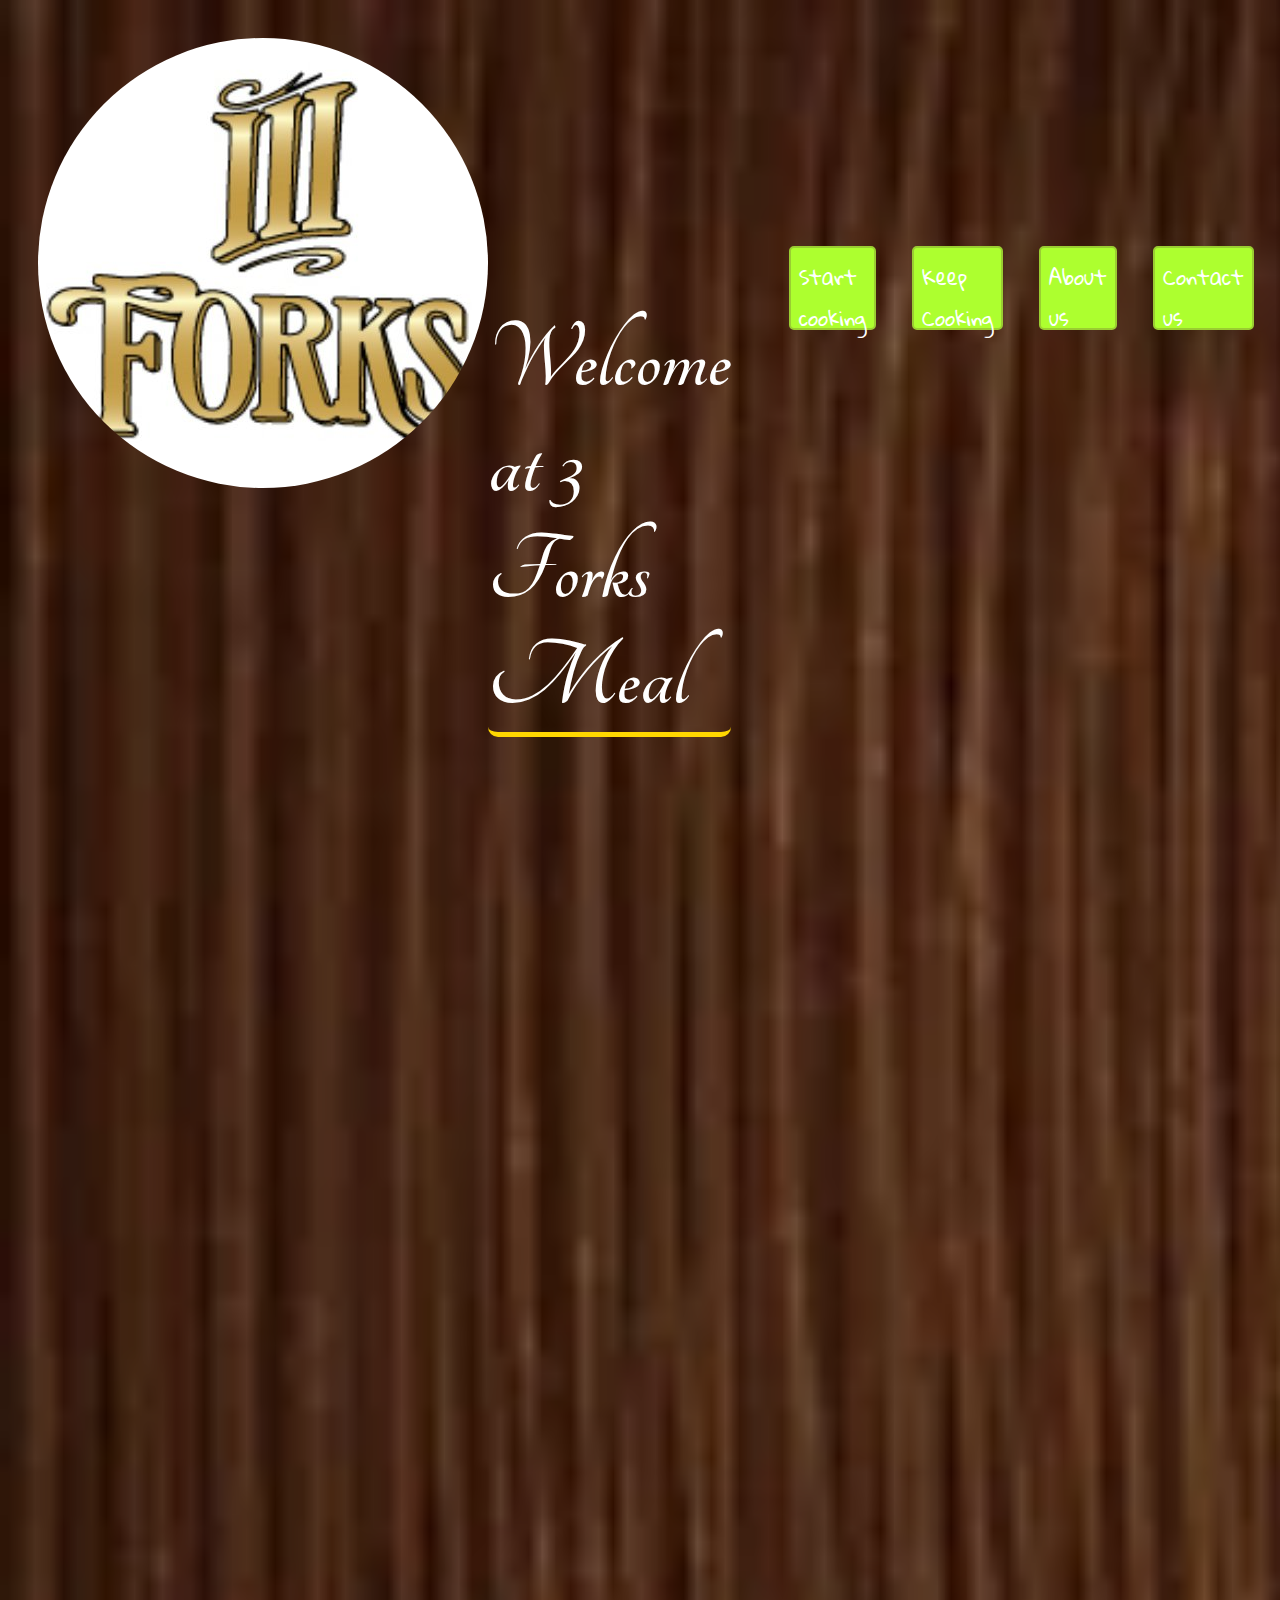
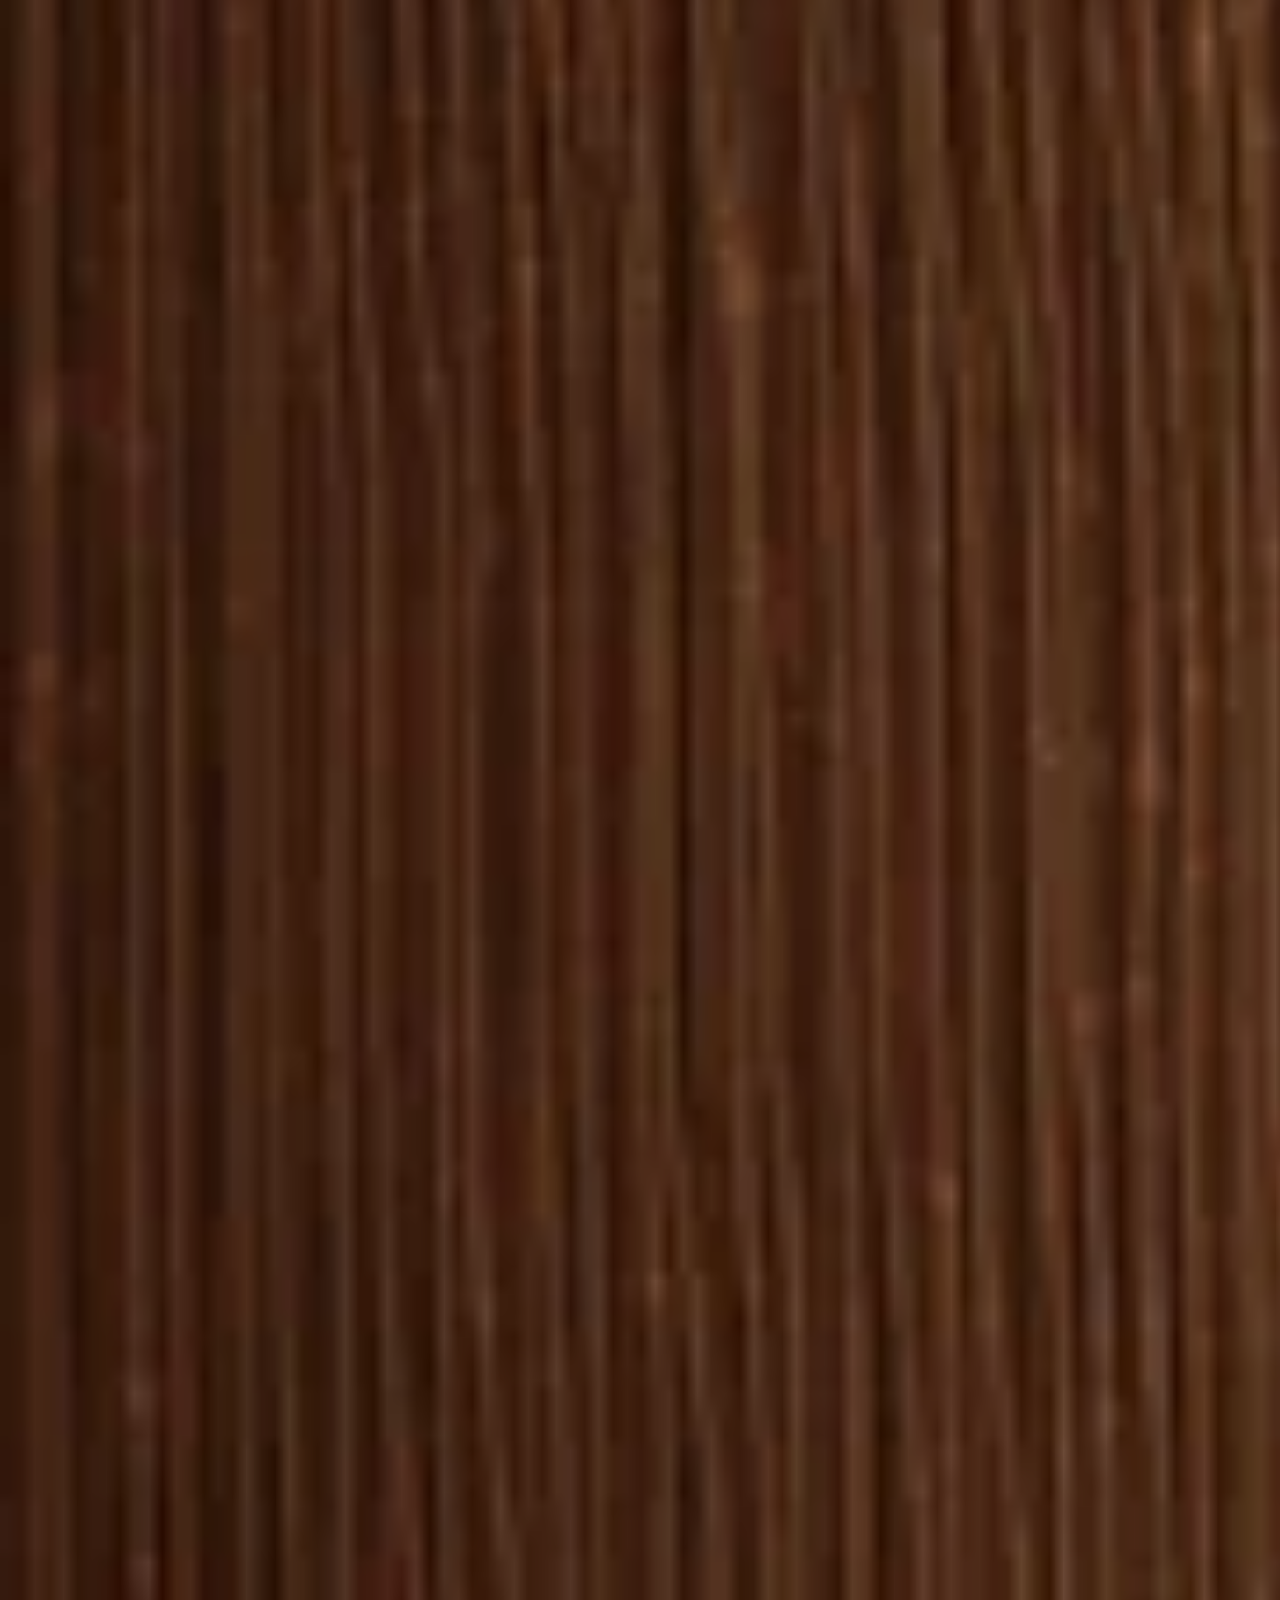
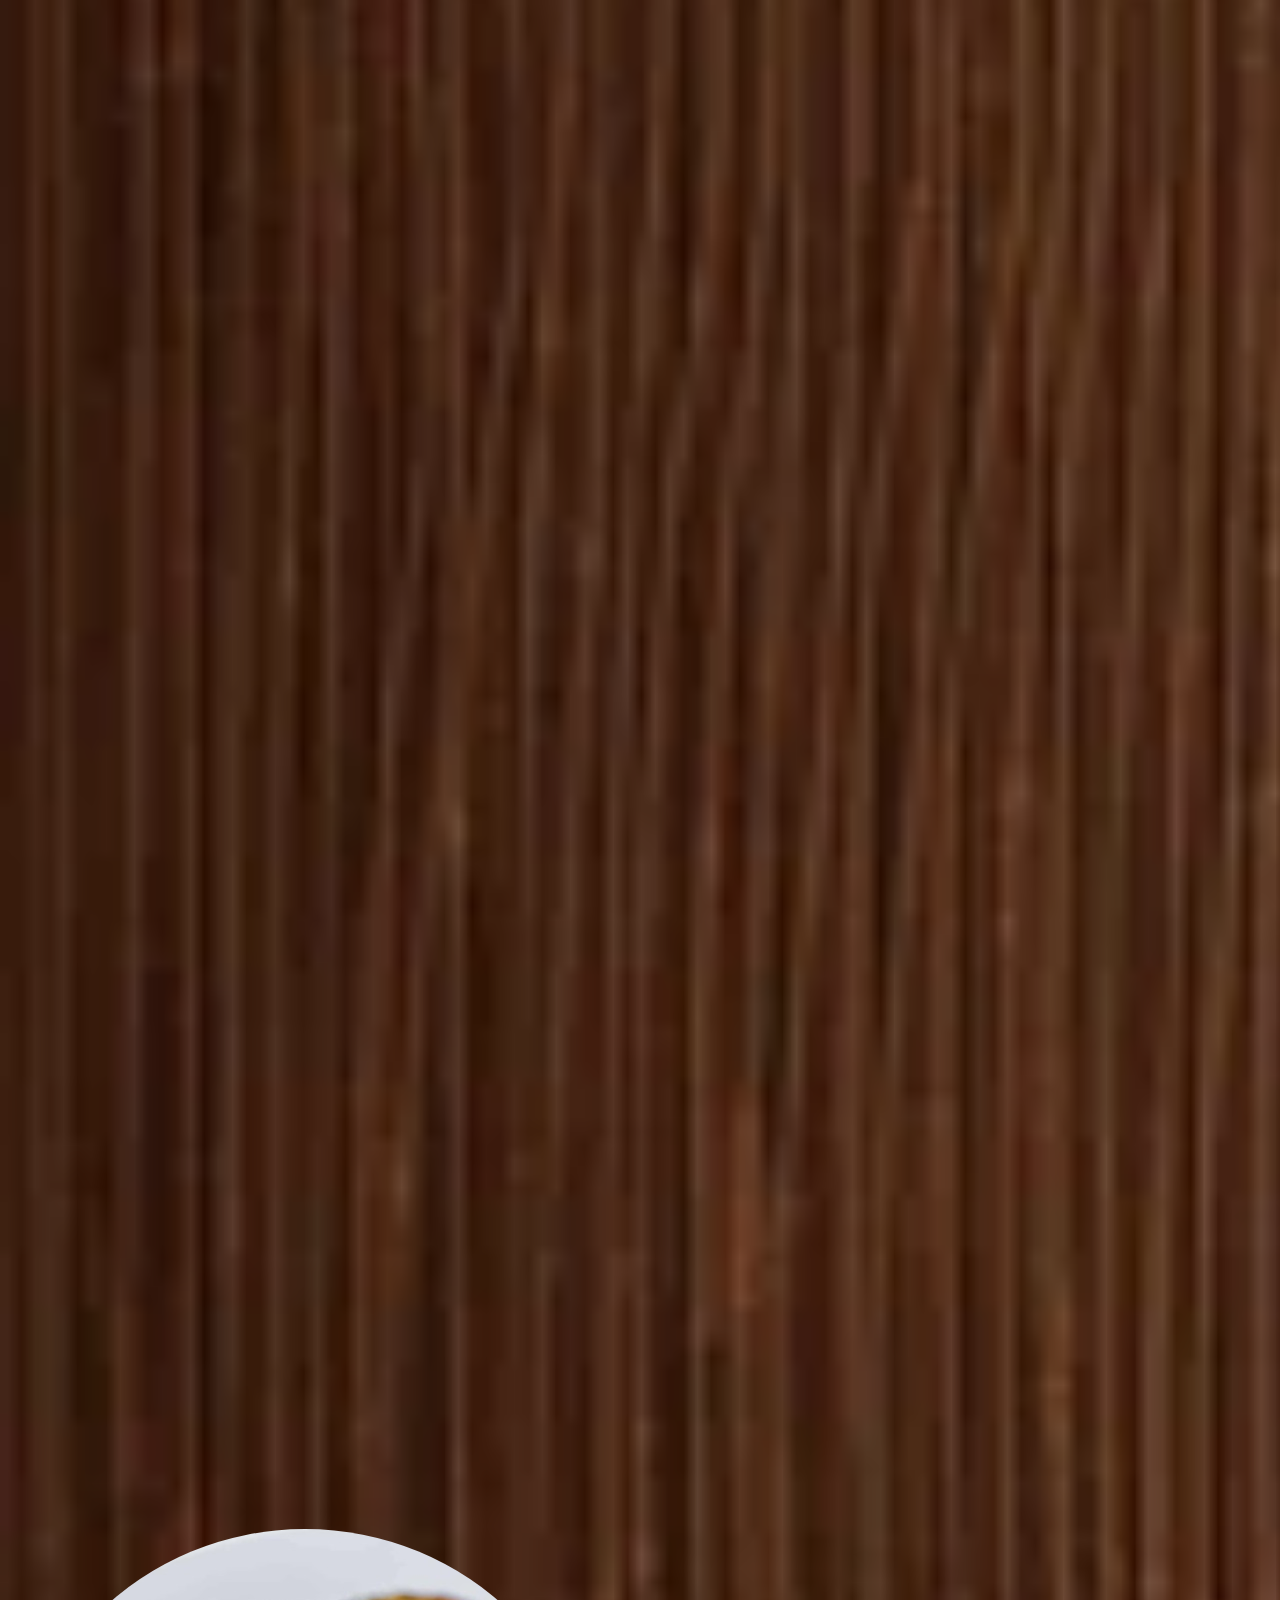
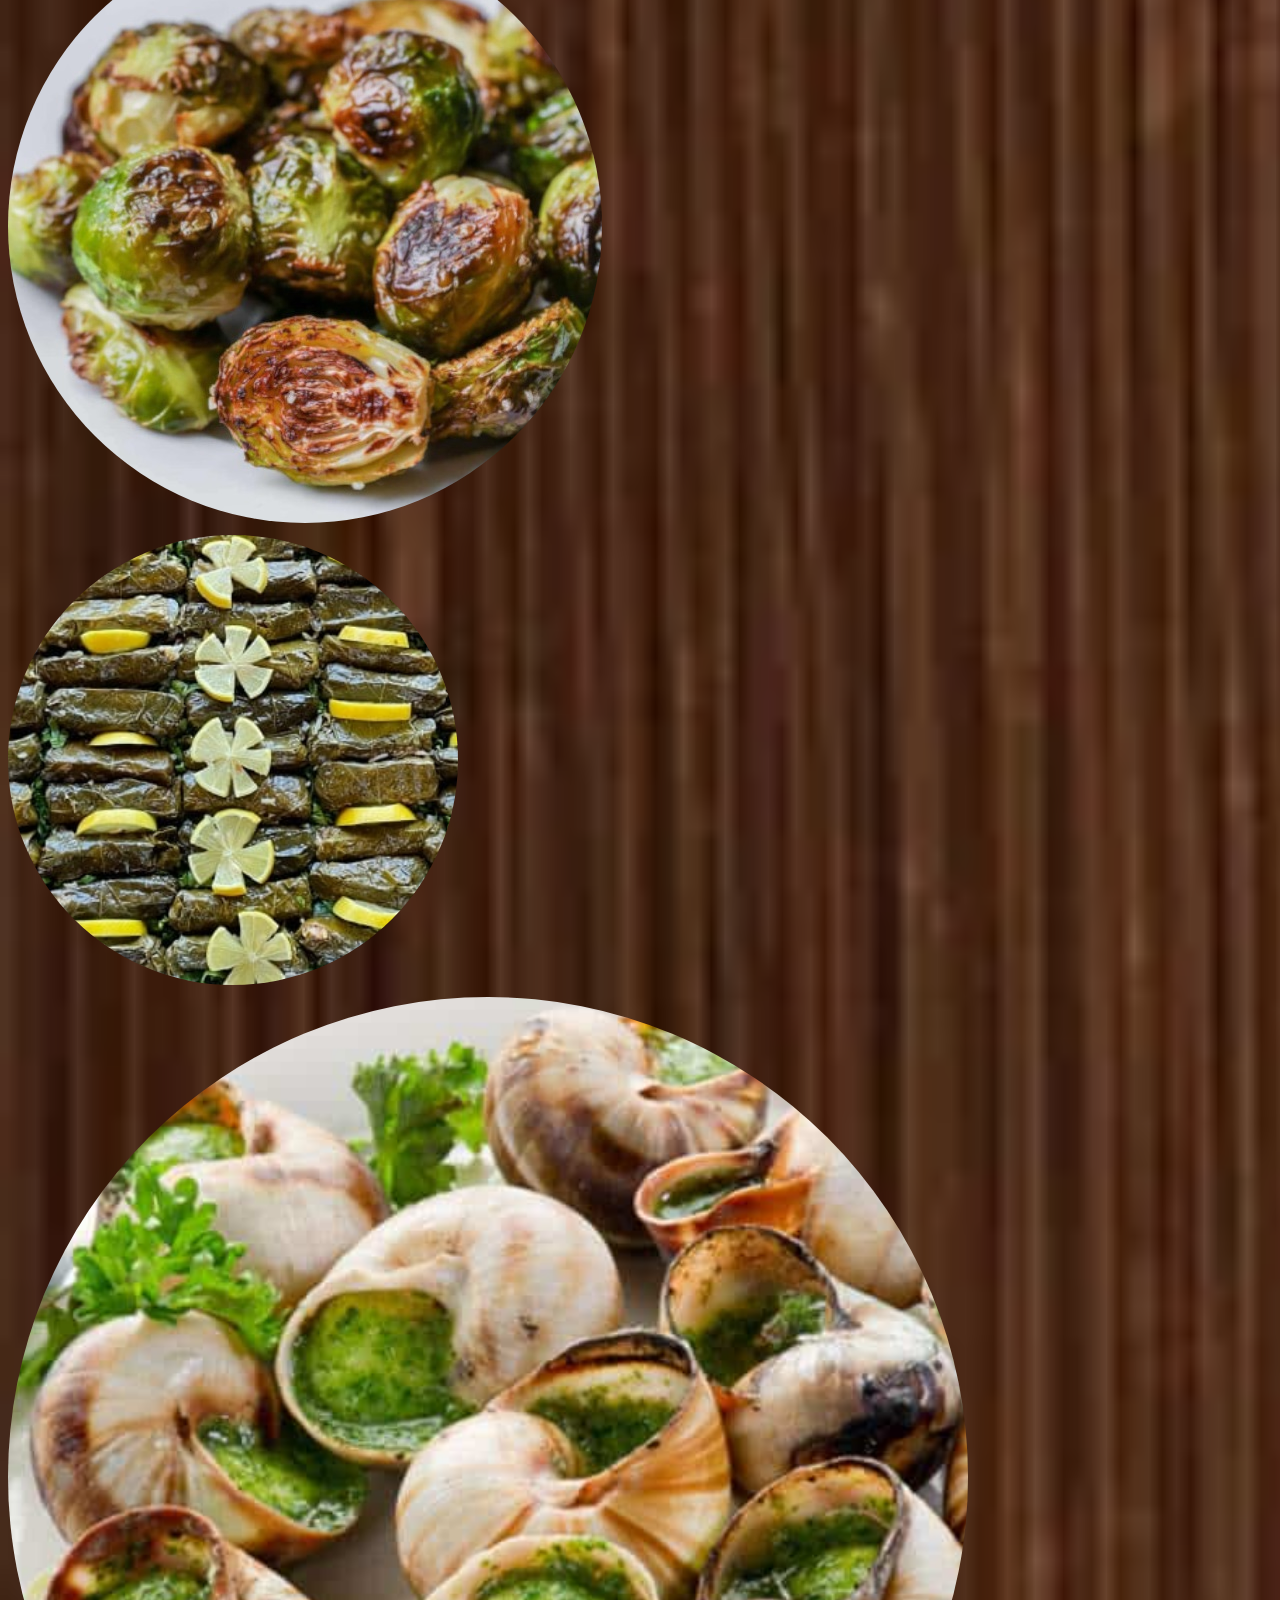
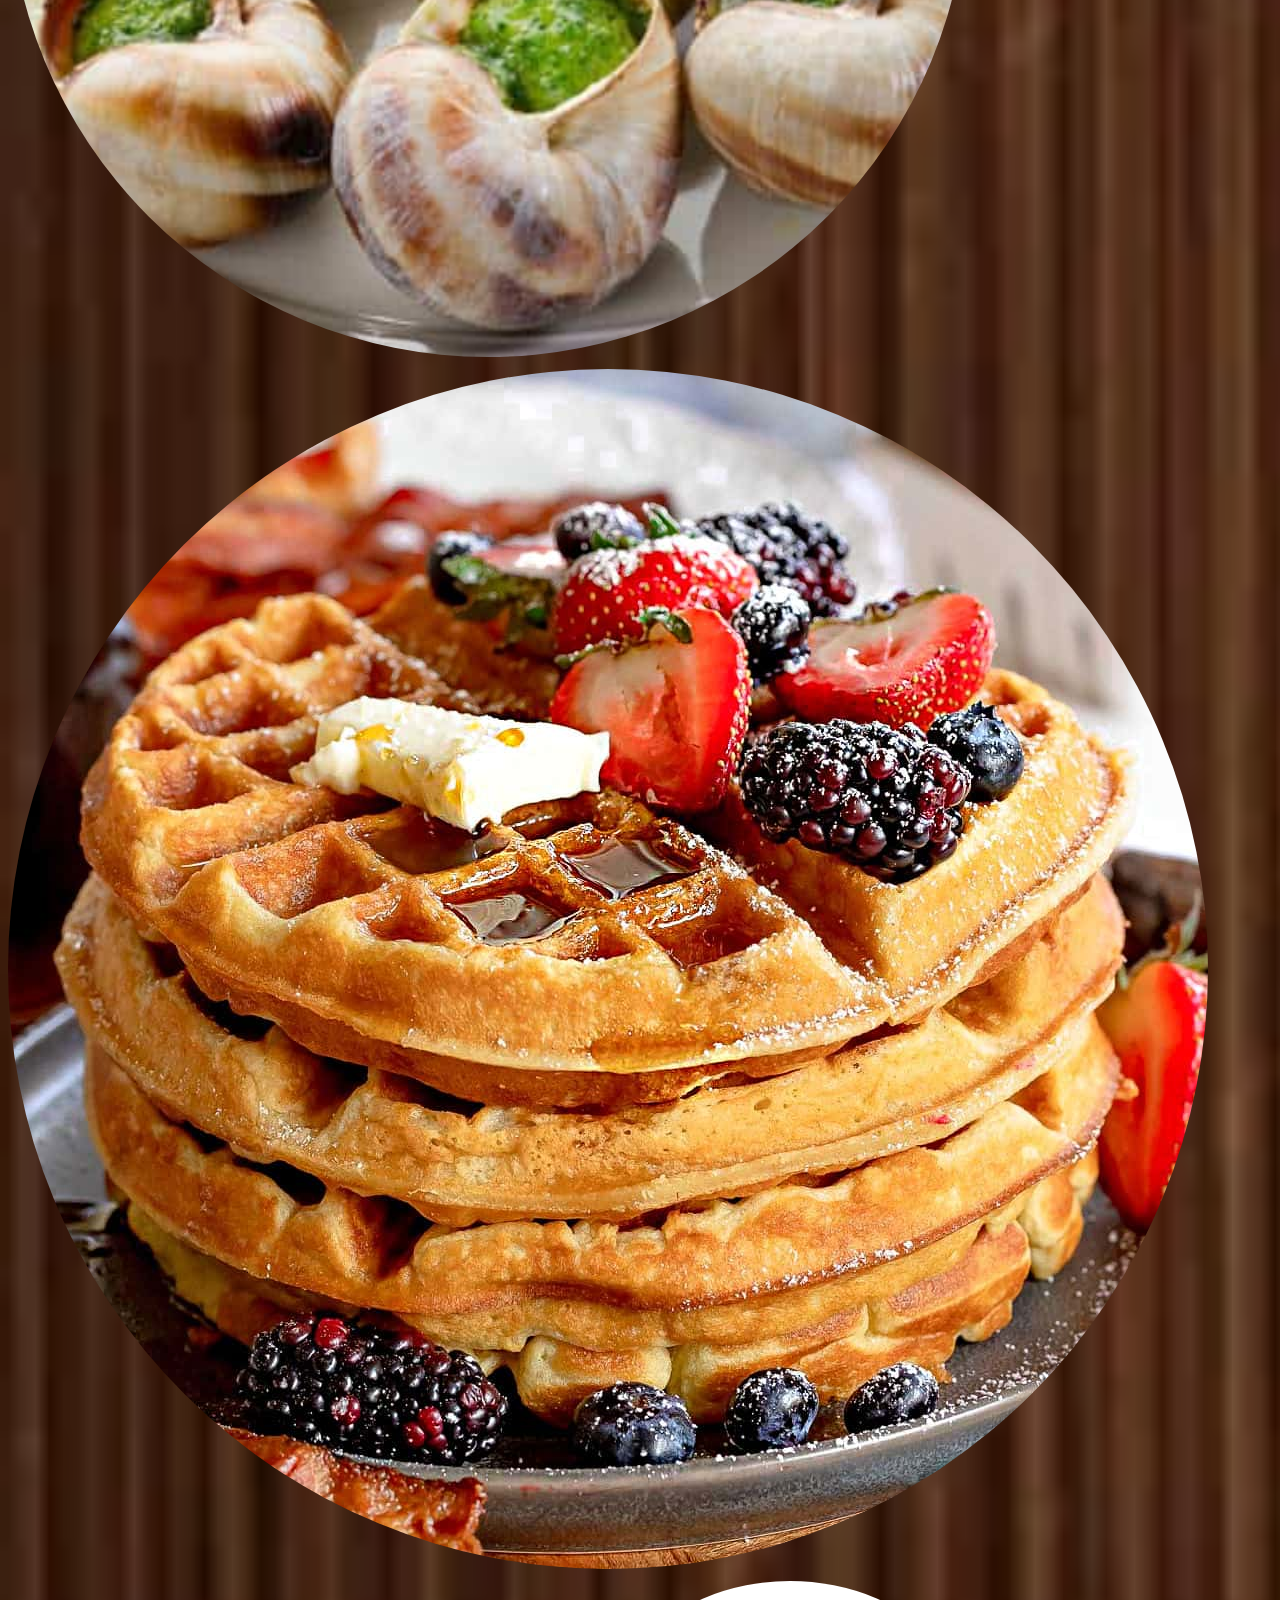
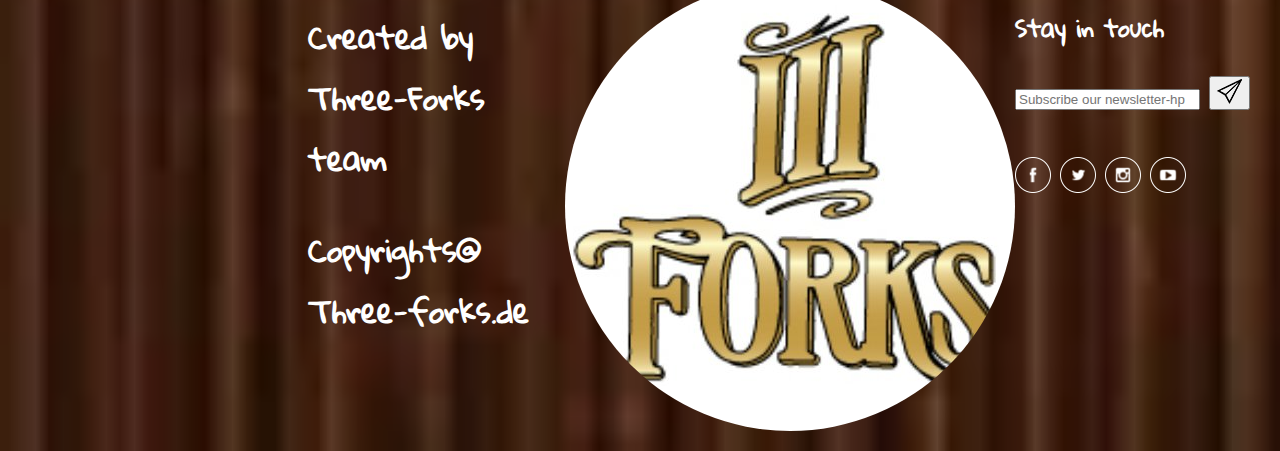
==== index.html @ a34aec65 "Merge branch 'main' of https://github.com/Ismailalkanj/Three-forks" ====
<!DOCTYPE html>
<html lang="en">
<head>
    <meta charset="UTF-8" />
    <meta http-equiv="X-UA-Compatible" content="IE=edge" />
    <meta name="viewport" content="width=device-width, initial-scale=1.0" />
    <title>Three Forks</title>
    <!-- Bootstrap CSS -->
    <link
    href="https://cdn.jsdelivr.net/npm/bootstrap@4.1.3/dist/css/bootstrap.min.css"
    integrity="sha384-MCw98/SFnGE8fJT3GXwEOngsV7Zt27NXFoaoApmYm81iuXoPkFOJwJ8ERdknLPMO"
    crossorigin="anonymous"
    rel="stylesheet"
    />
    <link rel="stylesheet" href="./CSS/style.css">
</head>
<body>
    <header>
            <nav class="navbar-hp">  
                <a href="/html/recipe.html"> <div class="logo-hp"><a href="index.html"><img class="img_circle" src="./materials/pictures/logo.jpg"></a></div>
                <h1 class="title-hp">Welcome at 3 Forks Meal</h1>
                <ul>
                    <li
                    data-bs-toggle="popover"
                    data-bs-title="Create your account"
                    data-bs-content="Create your account now! With your (not so expensive account) you can enjoy many things (more info after you pay 💖)" 
                    data-bs-trigger="hover focus"
                    > Start cooking</li>
                    <li
                    data-bs-toggle="popover"
                    data-bs-title="Create your account"
                    data-bs-content="You already have an account? Amazing! Help us finding more recipes 🤗" 
                    data-bs-trigger="hover focus" 
                    > Keep Cooking</li>
                    <li>About us</li>
                    <li>Contact us</li>
                </ul>
            </nav>
            <div class="we-are-hp"> 
                <p>We are 3 amazing chefs with .
                    few ideas but unbelievable. cooking skills. Find our best.
                    recipes and make new friends  .because,like us,people love Food.
                </p>
            </div>
    </header>
    <div class="container">
        <div class="row">
            <div class="col-lg-3">
             
          </div>
          <div class="col-lg-3">
            <div class="row form-group">
                <div class="col">
                    <a href="#"><img src="/materials/pictures/brusselSprouts.jpg" 
                        alt="brusselSprouts" 
                        class="img_circle img-thumbnail img-fluid hover_blur"
                        data-bs-toggle = 'popover'
                        data-bs-title = 'Roasted Brussel Sprouts'
                        data-bs-content = 'Try our amazing roasted brussel sprouts with prunes and mushed peas.'
                        data-bs-trigger = 'hover focus'
                        data-bs-html = 'true'
                        data-bs-custom-class = 'our-popover'
                        data-bs-placement="left" 
                        data-bs-content="Left popover"
                        data-bs-container="body"
                        ></a>
                </div>
            </div>
            <div class="row">
                <div class="col div class="ratio ratio-1x1">
                    <a href="#"> <img src="/materials/pictures/warak-enab.jpeg" alt="Warak Enab" class="img_circle img-thumbnail img-fluid hover_blur"
                        data-bs-toggle = 'popover'
                        data-bs-title = 'Warak Enab'
                        data-bs-content = 'Lorem ipsum dolor sit amet, consectetur adipiscing elit, sed do eiusmod tempor incididunt ut labore et dolore magna aliqua. Ut enim ad minim veniam, quis nostrud exercitation ullamco laboris nisi ut aliquip ex ea commodo consequat.'
                        data-bs-trigger = 'hover focus'
                        data-bs-html = 'true'
                        data-bs-custom-class = 'our-popover'
                        data-bs-placement="left" 
                        data-bs-content="Left popover"
                        data-bs-container="body"></a>
                </div>
            </div>
          </div>
          <div class="col-lg-3">
            <div class="row form-group">
                <div class="col">
                    <a href="#"><img src="/materials/pictures/snails.jpg" alt="brusselSprouts" class="img_circle img-thumbnail img-fluid hover_blur"></a>
                </div>
            </div>
            <div class="row">
                <div class="col">
                    <a href="/html/recipe.html"> <img src="/materials/pictures/Waffle.jpeg" alt="Grape leaves" class="img_circle img-thumbnail img-fluid hover_blur"></a>
                </div>
            </div>
          </div>
          
          <div class="col-lg-3">
            <div class="row">
                <div class="col">
                </div>
            </div>
          </div>
        </div>
      </div>
    <footer>
<div id="grid-container-hp">
    <!-- <div class="">
        <img class="img_circle" src="./materials/pictures/logo.jpg">
    </div> -->
    <!-- <div id="grid-container-f1"> -->
        <div id="footer-lift-hp">
            <h2>Created by Three-Forks team<h2>
            <p>Copyrights@ Three-forks.de</p>
        </div>
    <!-- </div> -->
        <!-- <div id="grid-container-f2"> -->
            <div class="">
                <a href="/index.html"><img class="img_circle" src="./materials/pictures/logo.jpg"></a>
            </div>
    <div>
        <div id="footer-right-hp">
            <h3>Stay in touch</h3>
            <form>
                <input placeholder="Subscribe our newsletter-hp">
                <button>
                    <img src="./materials/pictures/paper122.png" />
                </button>
            </form>  
        <!-- </div> -->
                        <br>
            <!-- <div> -->
                <a href="" alt="Facebook"><img src="/materials/pictures/facebook.png" alt="Facebook"></a>
                <a href="" alt="Twitter"><img src="./materials/pictures/twitter.png" alt="Twitter"></a>
                <a href="" alt="Instagram"><img src="/materials/pictures/instagram.png" alt="Instagram"></a>
                <a href="" alt="Youtube"><img src="/materials/pictures/youtube.png" alt="Youtube"></a>
            </div>
        <!-- </div>     -->
    <!-- </div> -->
    </div>
    </footer>
    <!-- Optional JavaScript -->
    <!-- jQuery first, then Popper.js, then Bootstrap JS -->

    <script
    src="https://cdn.jsdelivr.net/npm/@popperjs/core@2.11.6/dist/umd/popper.min.js"
    integrity="sha384-oBqDVmMz9ATKxIep9tiCxS/Z9fNfEXiDAYTujMAeBAsjFuCZSmKbSSUnQlmh/jp3"
    crossorigin="anonymous"
  ></script>

  <script
    src="https://cdn.jsdelivr.net/npm/bootstrap@5.3.0-alpha1/dist/js/bootstrap.min.js"
    integrity="sha384-mQ93GR66B00ZXjt0YO5KlohRA5SY2XofN4zfuZxLkoj1gXtW8ANNCe9d5Y3eG5eD"
    crossorigin="anonymous"
  ></script>

    <script>
    const popoverTriggerList = document.querySelectorAll(
            '[data-bs-toggle="popover"]'
        );
        const popoverList = [...popoverTriggerList].map(
            (popoverTriggerEl) => new bootstrap.Popover(popoverTriggerEl)
        );
    </script>
</body>
</html>
---- CSS/style.css ----
/* Fonts */

@font-face {
  font-family: Gloria;
  src: url(/materials/fonts/Gloria_Hallelujah/GloriaHallelujah-Regular.ttf);
}

@font-face {
  font-family: Tangerine_regular;
  src: url(/materials/fonts/Tangerine/Tangerine-Regular.ttf);
}

@font-face {
  font-family: Tangerine_bold;
  src: url(/materials/fonts/Tangerine/Tangerine-Bold.ttf);
}

.navbar-hp {
  /* border: 2px solid red; */
  /* display: flex; */
  /* justify-content: center; */
  display: flex;
  justify-content: space-between;
}
.logo-hp {
  /* border: 2px solid rgb(197, 20, 200); */
  /* padding: 40px; */
  margin-left: 30px;
  margin-top: 30px;
  /* border-radius: 50%; */
}
.title-hp {
  /* border: 2px solid rgb(43, 0, 255); */
  margin-left: px;
  margin-top: 300px;
  /* font-color: */
  max-width: fit-content;
  /* padding: 20px 20px 20px; */
  max-height: fit-content;
  box-sizing: content-box;
  border-bottom: 5px solid gold;
  border-radius: 10px;
}

ul {
  /* border: 2px solid violet; */
  /* float: right; */
  display: grid;
  grid-template-columns: 1fr 1fr 1fr 1fr;
  /* grid-auto-rows: 70px 50px ; */
  grid-template-rows: 120px;
  padding-top: 200px;
  list-style-type: none;
}
li {
  border: 2px solid yellowgreen;
  margin: 18px;
  padding: 8px;
  /* display:flex ; */
  /* justify-content: space-between ; */
  background-color: greenyellow;
  border-radius: 5px;
}
.we-are-hp {
  display: flex;

  border: 5px solid yellowgreen;
  padding-left: 10px;
  border-radius: 5px;
  margin-left: 1500px;
  margin-top: 60px;
  margin-bottom: 200rem;
  /* margin: 10px 2px 2000px  100px; */
  max-width: max-content;
}
#grid-container-hp {
  display: grid;
  grid-template-columns: 1fr 1fr 1fr;
  /* grid-auto-rows: ; */
  align-content: center;
  align-content: space-between;
  row-gap: 5px;
  margin-left: 300px;
  grid-row: 1;
  /* margin-right: 300px; */
}

/* #grid-container-f1 {
    margin-top: 1200px;
    display: grid;
    grid-template-columns: 1fr ;
    justify-content: right;
    border: 2px solid pink;
    margin-right: 1000px;
    justify-content: end;
}
#grid-container-f2 {
    display: grid;
    grid-template-columns: 1fr ;
    justify-content: right;
    border: 2px solid pink;
    margin-left: 1000px;
/* }  */
#grid-container-f2 {
  /* align-content:space-between ; */
}
#footer-lift-hp {
}
#footer-right-hp {
  /* border: 2px solid rgb(255, 0, 30); */
  /* margin-left: 1200px;
    display: grid;
    grid-template-columns: ; */
  /* grid-template-rows: auto; */
}

/*style which is applied accross the whole website*/

.img_circle {
  border-radius: 100%;
  aspect-ratio: 1 / 1;
  overflow: hidden;
  object-fit: cover;
}

/* .hover_blur:hover {
  webkit-filter: blur(4px);
  filter: blur(4px);
} */

body {
  background-image: url(/materials/pictures/background.jpeg);
  background-size: cover;
  color: white;
  font-size: 20px;
  font-family: Gloria;
}

h1 {
  font-family: Tangerine_bold;
  font-size: 5em;
}

.logo-brand {
  width: 30%;
}

/*recipe page css */

.btn_step {
  width: 100%;
  opacity: 1;
}

.share-logo {
  width: 90%;
  display: flex;
  flex-direction: row;
  margin: 3% 20%;
}

.share-logo a {
  width: 100%;
}

.share-logo a img {
  width: 60%;
}

.recommendations a {
  text-decoration: none;
  color: white;
}

.recommendations a img:hover,
.recommendations h4:hover {
  transform: scale(1.3);
}

/* hover */
.img-container {
  position: relative;
}

#recipe-summary-brussel {
  display: none;
  position: absolute;
}

#container-brussel:hover #recipe-summary-brussel {
  display: block;
}

#recipe-summary-grape {
  display: none;
  position: absolute;
}

#container-grape:hover #recipe-summary-grape {
  display: block;
}

#recipe-summary-snail {
  display: none;
  position: absolute;
}

#container-snail:hover #recipe-summary-snail {
  display: block;
}

#recipe-summary-waffle {
  display: none;
  position: absolute;
}

#container-waffle:hover #recipe-summary-waffle {
  display: block;
}

.our-popover {
  color: black;
  background-color: rgb(194, 238, 106);
}
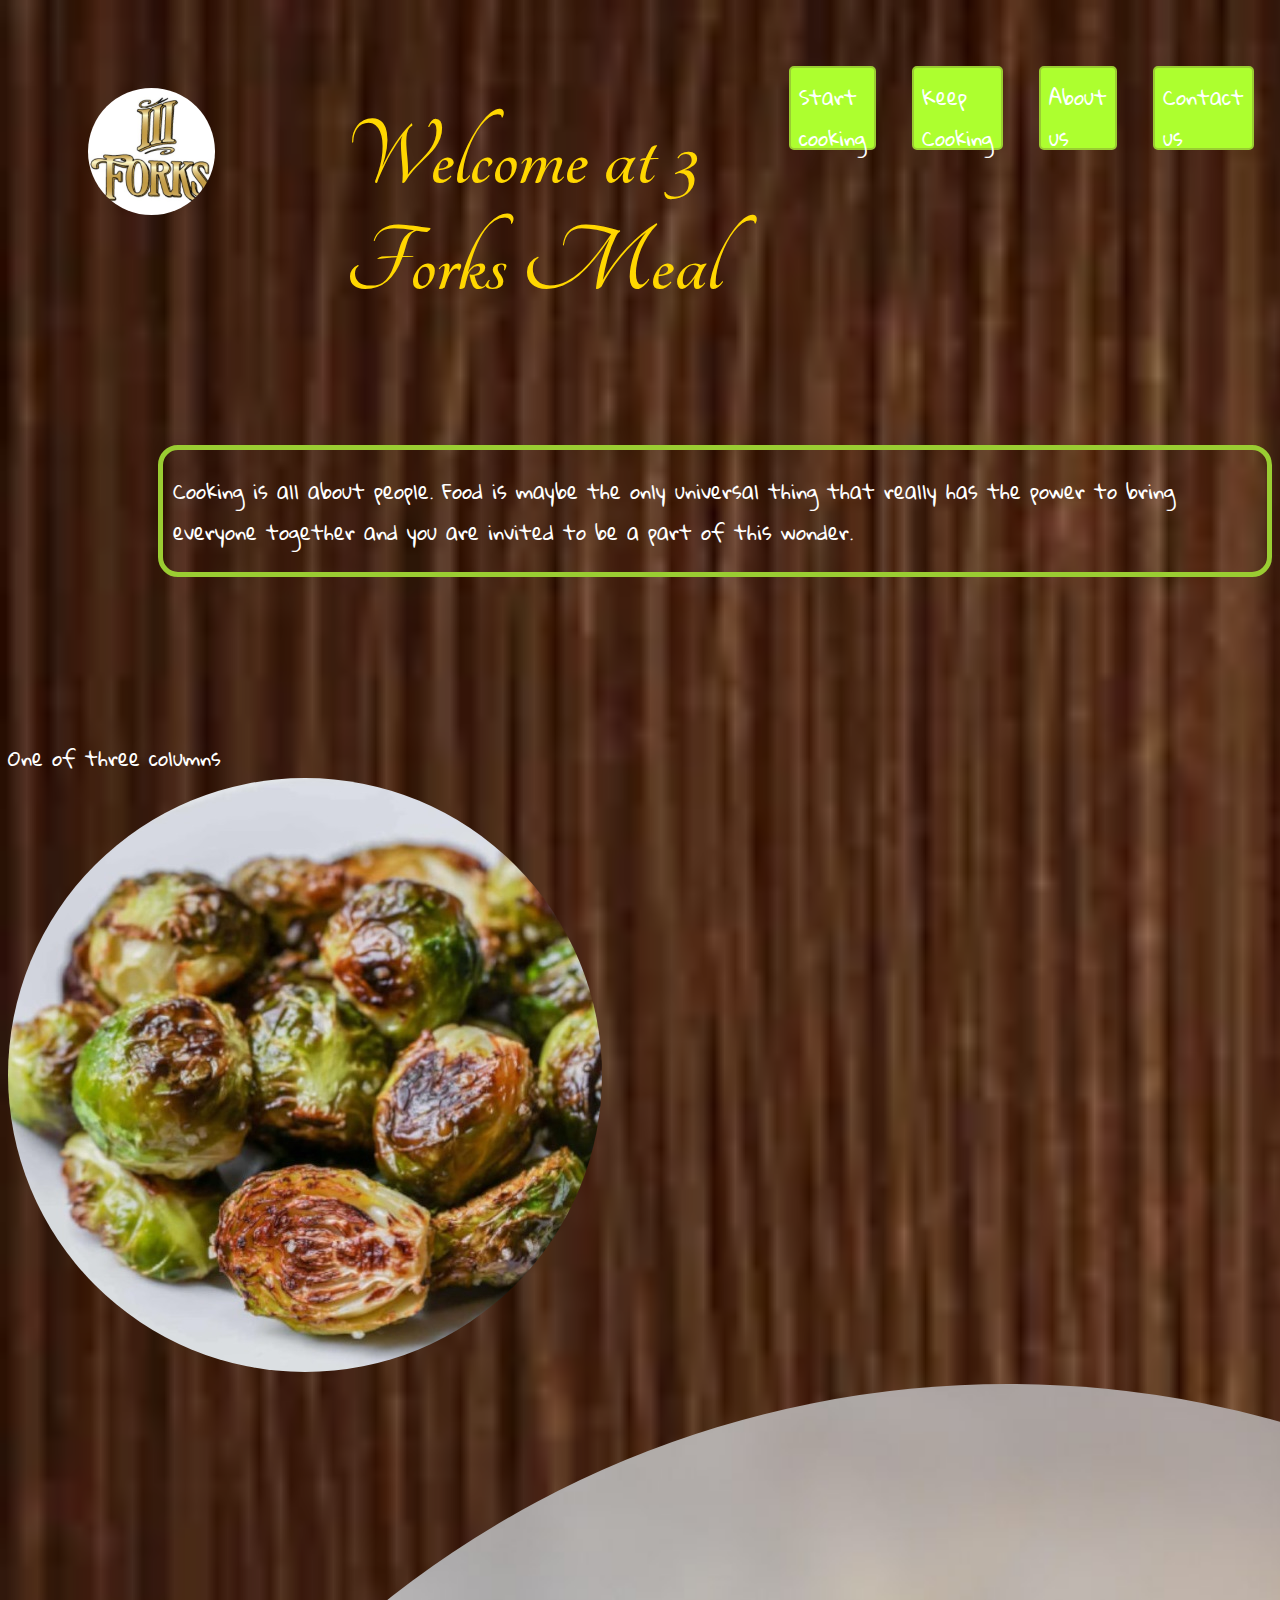
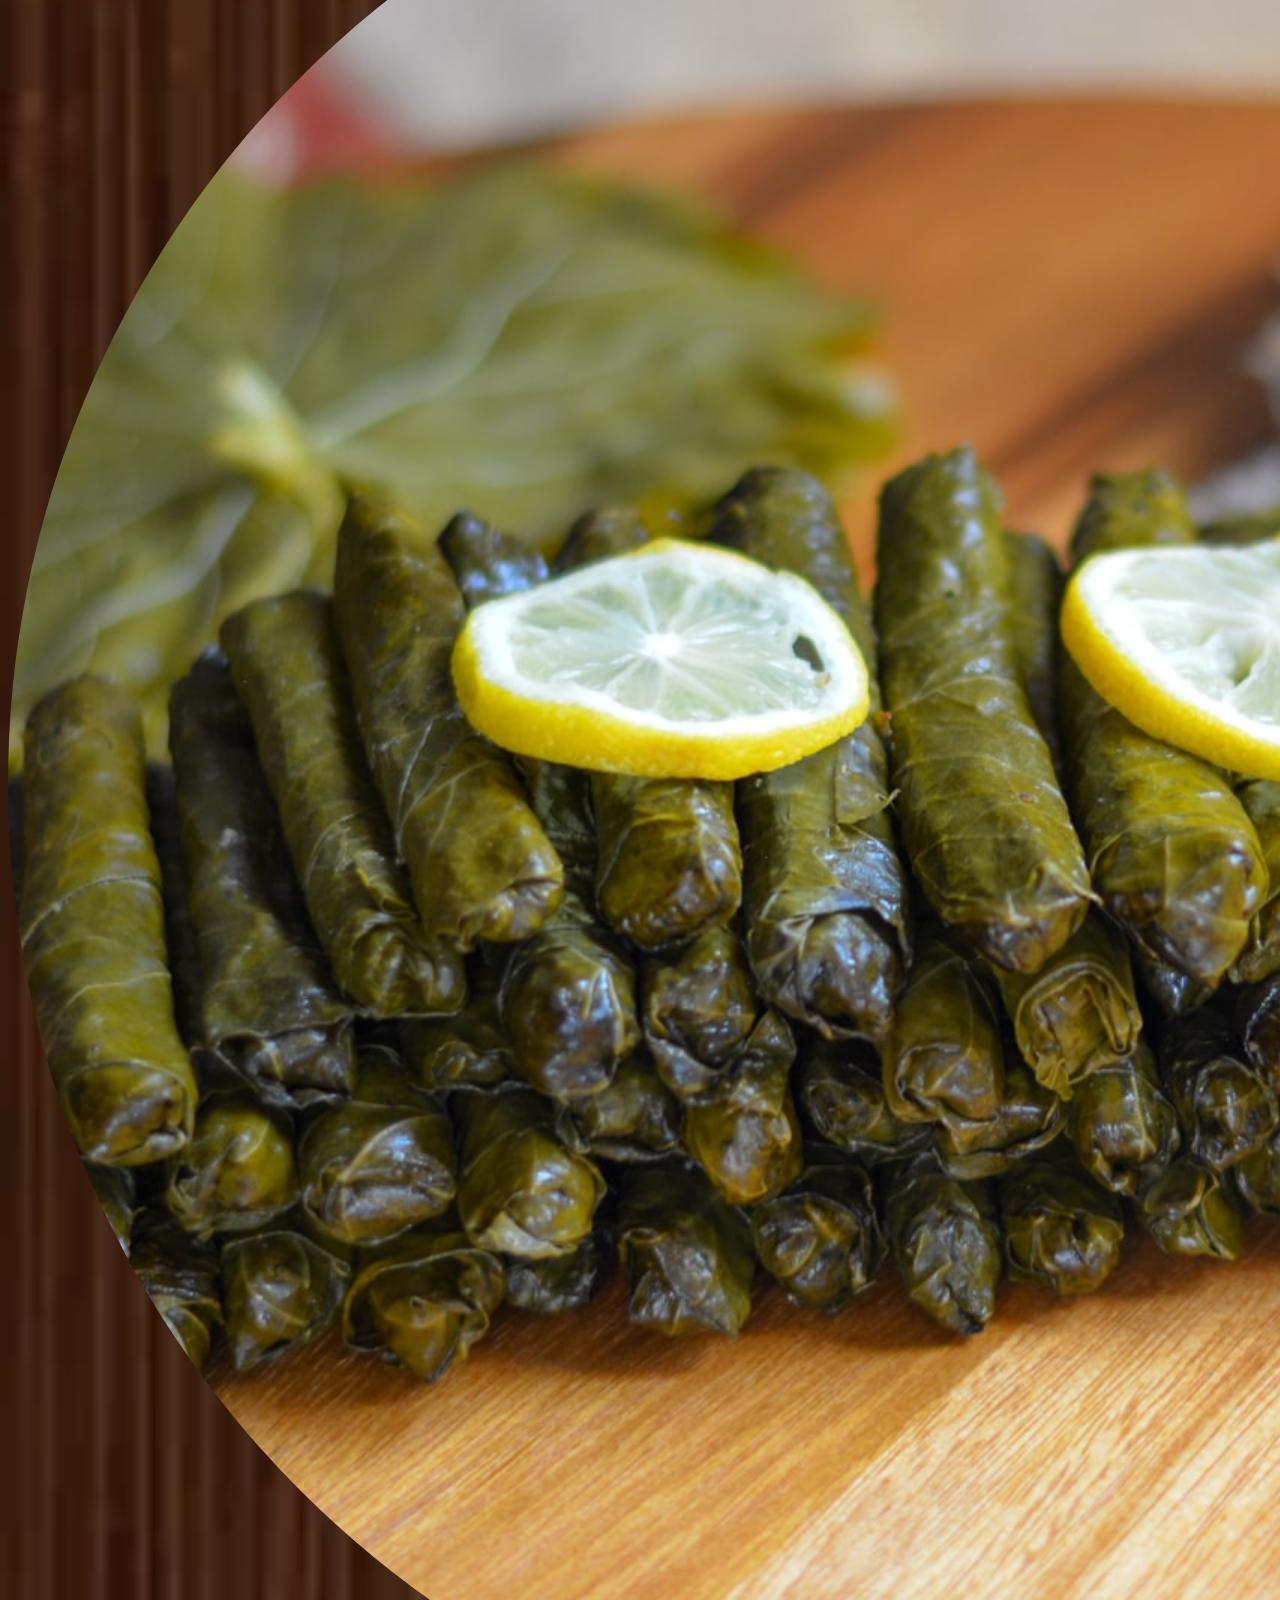
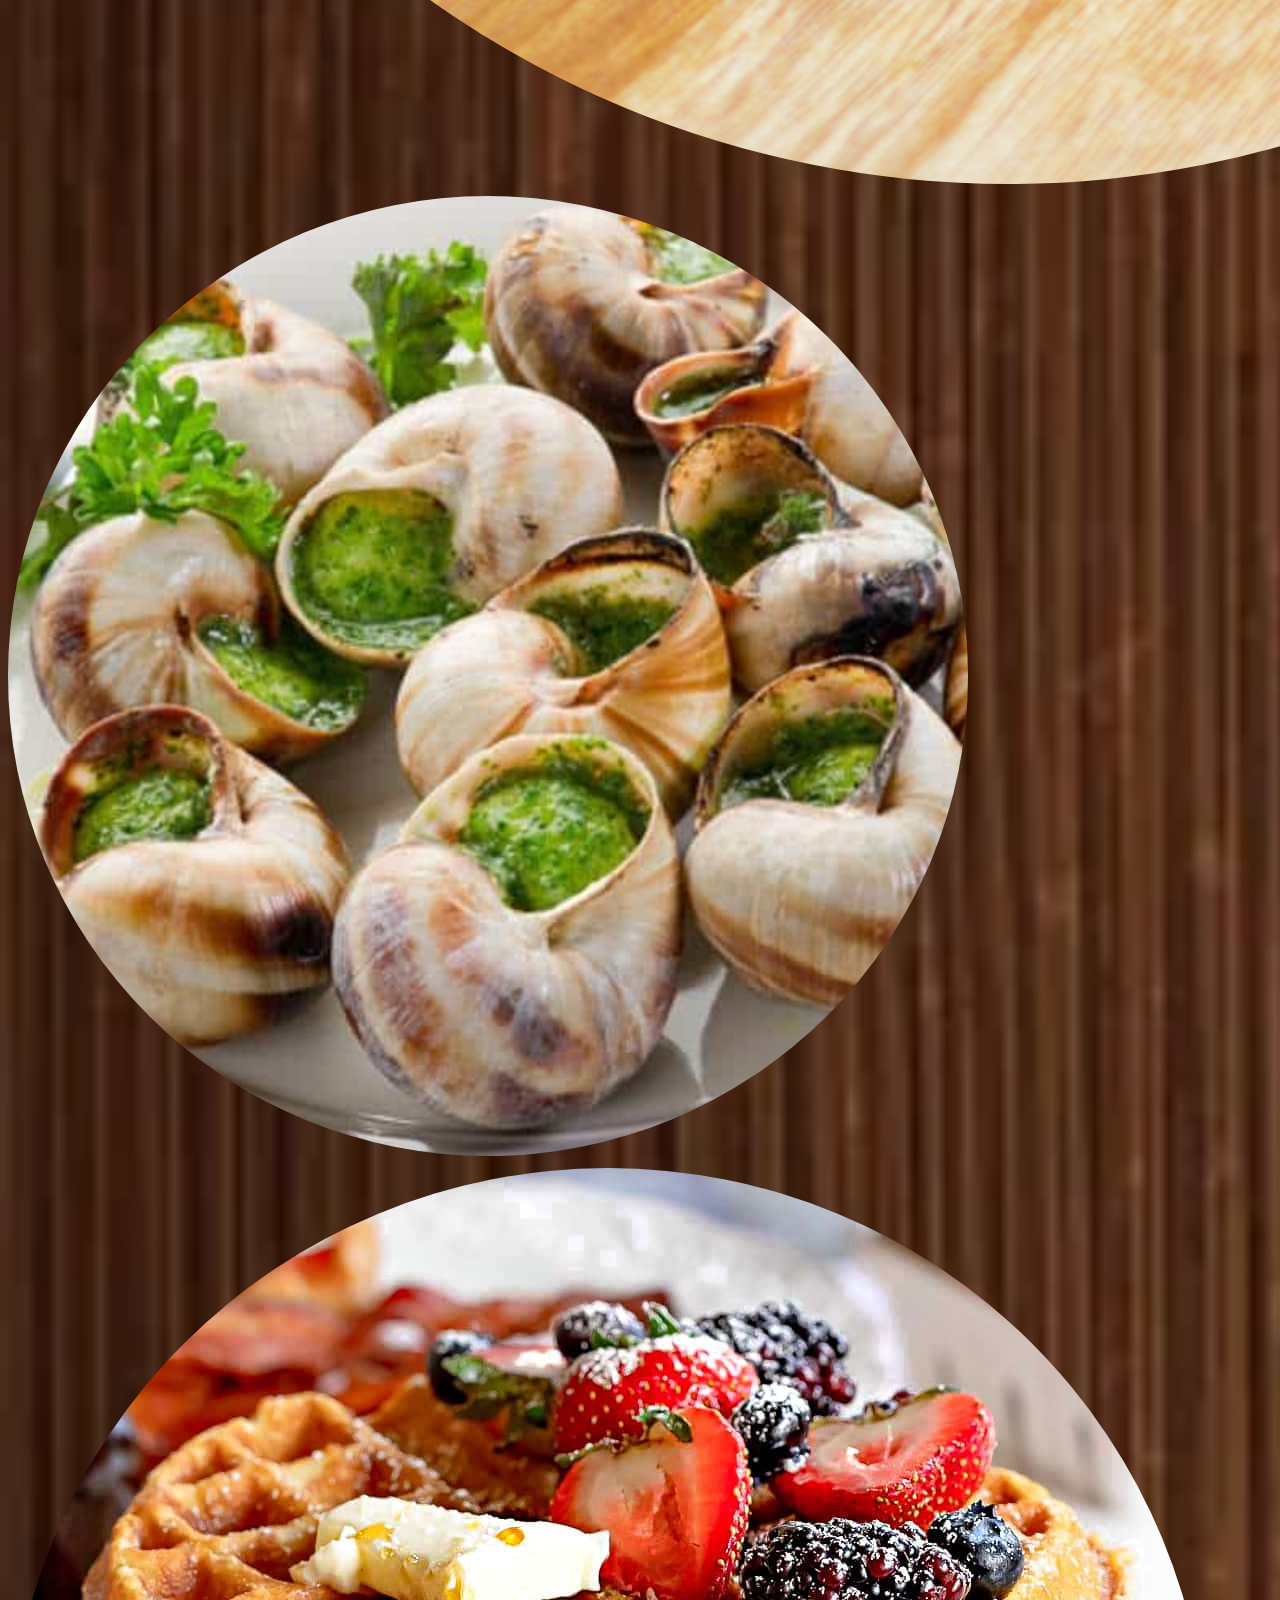
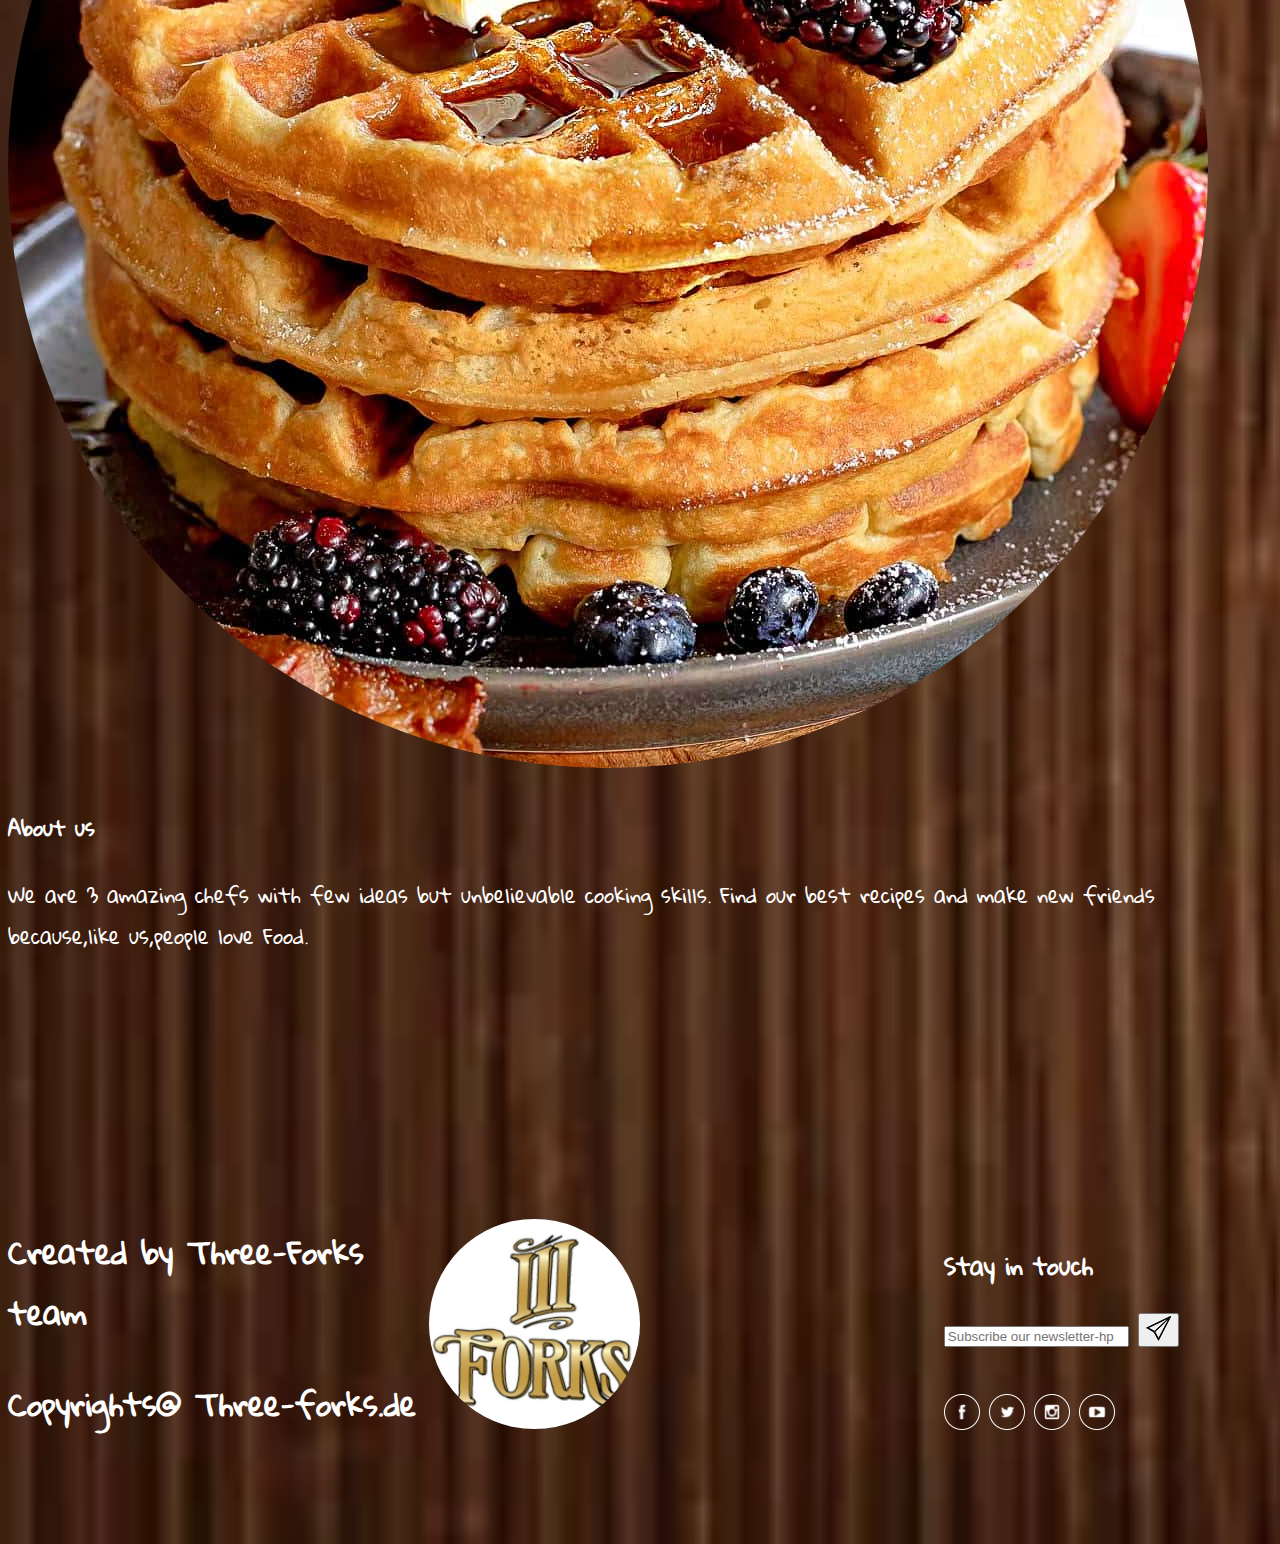
==== commit 46e84ff8: "pushing the last hp adjustment" ====
--- a/index.html
+++ b/index.html
@@ -17,86 +17,60 @@
 <body>
     <header>
             <nav class="navbar-hp">  
-                <a href="/html/recipe.html"> <div class="logo-hp"><a href="index.html"><img class="img_circle" src="./materials/pictures/logo.jpg"></a></div>
+                <div class=""><img class="logo-hp" src="./materials/pictures/logo.jpg"></div>
                 <h1 class="title-hp">Welcome at 3 Forks Meal</h1>
                 <ul>
-                    <li
-                    data-bs-toggle="popover"
-                    data-bs-title="Create your account"
-                    data-bs-content="Create your account now! With your (not so expensive account) you can enjoy many things (more info after you pay 💖)" 
-                    data-bs-trigger="hover focus"
-                    > Start cooking</li>
-                    <li
-                    data-bs-toggle="popover"
-                    data-bs-title="Create your account"
-                    data-bs-content="You already have an account? Amazing! Help us finding more recipes 🤗" 
-                    data-bs-trigger="hover focus" 
-                    > Keep Cooking</li>
+                    <li> Start cooking</li>
+                    <li> Keep Cooking</li>
                     <li>About us</li>
                     <li>Contact us</li>
                 </ul>
             </nav>
             <div class="we-are-hp"> 
-                <p>We are 3 amazing chefs with .
-                    few ideas but unbelievable. cooking skills. Find our best.
-                    recipes and make new friends  .because,like us,people love Food.
+                <p>
+                    Cooking is all about people. Food is maybe the only universal thing that really has the power to bring everyone together and you are invited to be a part of this wonder.
                 </p>
             </div>
     </header>
     <div class="container">
         <div class="row">
             <div class="col-lg-3">
-             
+            One of three columns
           </div>
           <div class="col-lg-3">
             <div class="row form-group">
                 <div class="col">
-                    <a href="#"><img src="/materials/pictures/brusselSprouts.jpg" 
-                        alt="brusselSprouts" 
-                        class="img_circle img-thumbnail img-fluid hover_blur"
-                        data-bs-toggle = 'popover'
-                        data-bs-title = 'Roasted Brussel Sprouts'
-                        data-bs-content = 'Try our amazing roasted brussel sprouts with prunes and mushed peas.'
-                        data-bs-trigger = 'hover focus'
-                        data-bs-html = 'true'
-                        data-bs-custom-class = 'our-popover'
-                        data-bs-placement="left" 
-                        data-bs-content="Left popover"
-                        data-bs-container="body"
-                        ></a>
+                    <a href="#"><img src="/materials/pictures/brusselSprouts.jpg" alt="brusselSprouts" class="img_circle img-thumbnail img-fluid"></a>
                 </div>
             </div>
             <div class="row">
                 <div class="col div class="ratio ratio-1x1">
-                    <a href="#"> <img src="/materials/pictures/warak-enab.jpeg" alt="Warak Enab" class="img_circle img-thumbnail img-fluid hover_blur"
-                        data-bs-toggle = 'popover'
-                        data-bs-title = 'Warak Enab'
-                        data-bs-content = 'Lorem ipsum dolor sit amet, consectetur adipiscing elit, sed do eiusmod tempor incididunt ut labore et dolore magna aliqua. Ut enim ad minim veniam, quis nostrud exercitation ullamco laboris nisi ut aliquip ex ea commodo consequat.'
-                        data-bs-trigger = 'hover focus'
-                        data-bs-html = 'true'
-                        data-bs-custom-class = 'our-popover'
-                        data-bs-placement="left" 
-                        data-bs-content="Left popover"
-                        data-bs-container="body"></a>
+                    <a href="#"> <img src="/materials/pictures/Grape_leaves.jpg" alt="Grape leaves" class="img_circle img-thumbnail img-fluid"></a>
                 </div>
             </div>
           </div>
           <div class="col-lg-3">
             <div class="row form-group">
                 <div class="col">
-                    <a href="#"><img src="/materials/pictures/snails.jpg" alt="brusselSprouts" class="img_circle img-thumbnail img-fluid hover_blur"></a>
+                    <a href="#"><img src="/materials/pictures/snails.jpg" alt="brusselSprouts" class="img_circle img-thumbnail img-fluid"></a>
                 </div>
             </div>
             <div class="row">
                 <div class="col">
-                    <a href="/html/recipe.html"> <img src="/materials/pictures/Waffle.jpeg" alt="Grape leaves" class="img_circle img-thumbnail img-fluid hover_blur"></a>
+                    <a href="#"> <img src="/materials/pictures/Waffle.jpeg" alt="Grape leaves" class="img_circle img-thumbnail img-fluid"></a>
                 </div>
             </div>
           </div>
           
           <div class="col-lg-3">
             <div class="row">
+                <div class="col"><h4>About us</h4></div>
+            </div>
+            <div class="row">
                 <div class="col">
+                    <p>
+                    We are 3 amazing chefs with few ideas but unbelievable cooking skills. Find our best recipes and make new friends because,like us,people love Food.
+                    </p>
                 </div>
             </div>
           </div>
@@ -114,8 +88,8 @@
         </div>
     <!-- </div> -->
         <!-- <div id="grid-container-f2"> -->
-            <div class="">
-                <a href="/index.html"><img class="img_circle" src="./materials/pictures/logo.jpg"></a>
+            <div class="img-div-hp">
+                <img class="img_circle-hp" src="./materials/pictures/logo.jpg">
             </div>
     <div>
         <div id="footer-right-hp">
@@ -140,26 +114,20 @@
     </footer>
     <!-- Optional JavaScript -->
     <!-- jQuery first, then Popper.js, then Bootstrap JS -->
-
     <script
-    src="https://cdn.jsdelivr.net/npm/@popperjs/core@2.11.6/dist/umd/popper.min.js"
-    integrity="sha384-oBqDVmMz9ATKxIep9tiCxS/Z9fNfEXiDAYTujMAeBAsjFuCZSmKbSSUnQlmh/jp3"
+    src="https://code.jquery.com/jquery-3.3.1.slim.min.js"
+    integrity="sha384-q8i/X+965DzO0rT7abK41JStQIAqVgRVzpbzo5smXKp4YfRvH+8abtTE1Pi6jizo"
     crossorigin="anonymous"
-  ></script>
-
-  <script
-    src="https://cdn.jsdelivr.net/npm/bootstrap@5.3.0-alpha1/dist/js/bootstrap.min.js"
-    integrity="sha384-mQ93GR66B00ZXjt0YO5KlohRA5SY2XofN4zfuZxLkoj1gXtW8ANNCe9d5Y3eG5eD"
+    ></script>
+    <script
+    src="https://cdn.jsdelivr.net/npm/popper.js@1.14.3/dist/umd/popper.min.js"
+    integrity="sha384-ZMP7rVo3mIykV+2+9J3UJ46jBk0WLaUAdn689aCwoqbBJiSnjAK/l8WvCWPIPm49"
     crossorigin="anonymous"
-  ></script>
-
-    <script>
-    const popoverTriggerList = document.querySelectorAll(
-            '[data-bs-toggle="popover"]'
-        );
-        const popoverList = [...popoverTriggerList].map(
-            (popoverTriggerEl) => new bootstrap.Popover(popoverTriggerEl)
-        );
-    </script>
+    ></script>
+    <script
+    src="https://cdn.jsdelivr.net/npm/bootstrap@4.1.3/dist/js/bootstrap.min.js"
+    integrity="sha384-ChfqqxuZUCnJSK3+MXmPNIyE6ZbWh2IMqE241rYiqJxyMiZ6OW/JmZQ5stwEULTy"
+    crossorigin="anonymous"
+    ></script>
 </body>
-</html>+</html>
--- a/CSS/style.css
+++ b/CSS/style.css
@@ -14,75 +14,83 @@
   font-family: Tangerine_bold;
   src: url(/materials/fonts/Tangerine/Tangerine-Bold.ttf);
 }
-
 .navbar-hp {
-  /* border: 2px solid red; */
-  /* display: flex; */
-  /* justify-content: center; */
-  display: flex;
-  justify-content: space-between;
+    /* border: 2px solid red; */
+    /* display: flex; */
+    /* justify-content: center; */
+    display: flex;
+    justify-content: space-between;
+    
 }
 .logo-hp {
-  /* border: 2px solid rgb(197, 20, 200); */
-  /* padding: 40px; */
-  margin-left: 30px;
-  margin-top: 30px;
-  /* border-radius: 50%; */
+    /* border: 2px solid rgb(197, 20, 200); */
+    /* padding: 40px; */
+    margin: 5rem;
+    width: 40%;
+    border-radius: 100%;
+    aspect-ratio: 1 / 1;
+    overflow: hidden;
+    object-fit: cover;
+    /* border-radius: 50%; */
 }
 .title-hp {
-  /* border: 2px solid rgb(43, 0, 255); */
-  margin-left: px;
-  margin-top: 300px;
-  /* font-color: */
-  max-width: fit-content;
-  /* padding: 20px 20px 20px; */
-  max-height: fit-content;
-  box-sizing: content-box;
-  border-bottom: 5px solid gold;
-  border-radius: 10px;
+    /* border: 2px solid rgb(43, 0, 255); */
+    color: gold;
+    margin-left: 20px;
+    margin-top: 98px;
+    /* font-color: */
+    max-width: fit-content;
+    /* padding: 20px 20px 20px; */
+    /* max-height: fit-content; */
+    /* box-sizing: content-box; */
+    /* border-bottom: 5px  solid gold ; */
+    border-radius: 10px;
+    
 }
 
 ul {
-  /* border: 2px solid violet; */
-  /* float: right; */
-  display: grid;
-  grid-template-columns: 1fr 1fr 1fr 1fr;
-  /* grid-auto-rows: 70px 50px ; */
-  grid-template-rows: 120px;
-  padding-top: 200px;
-  list-style-type: none;
+    /* border: 2px solid violet; */
+    /* float: right; */
+    display: grid;
+    grid-template-columns: 1fr 1fr 1fr 1fr;
+    /* grid-auto-rows: 70px 50px ; */
+    grid-template-rows: 120px;
+    padding-top: 20px;
+    list-style-type: none;
 }
 li {
-  border: 2px solid yellowgreen;
-  margin: 18px;
-  padding: 8px;
-  /* display:flex ; */
-  /* justify-content: space-between ; */
-  background-color: greenyellow;
-  border-radius: 5px;
+    
+    
+    border: 2px solid yellowgreen;
+    margin: 18px;
+    padding: 8px;
+    /* display:flex ; */
+    /* justify-content: space-between ; */
+    background-color: greenyellow;
+    border-radius: 5px;
 }
 .we-are-hp {
-  display: flex;
-
-  border: 5px solid yellowgreen;
-  padding-left: 10px;
-  border-radius: 5px;
-  margin-left: 1500px;
-  margin-top: 60px;
-  margin-bottom: 200rem;
-  /* margin: 10px 2px 2000px  100px; */
-  max-width: max-content;
+    display: flex;
+    
+    border: 5px  solid yellowgreen;
+    padding-left: 10px;
+    border-radius: 20px;
+    margin-left: 150px;
+    margin-top: 60px;
+    margin-bottom: 10rem;
+    /* margin: 10px 2px 2000px  100px; */
+    max-width:max-content;
 }
 #grid-container-hp {
-  display: grid;
-  grid-template-columns: 1fr 1fr 1fr;
-  /* grid-auto-rows: ; */
-  align-content: center;
-  align-content: space-between;
-  row-gap: 5px;
-  margin-left: 300px;
-  grid-row: 1;
-  /* margin-right: 300px; */
+    display: grid;
+    grid-template-columns: 1fr 1fr 1fr;
+    /* grid-auto-rows: ; */
+    align-items: center; 
+    justify-items:center ;
+    grid-row: 1;
+    margin-top:15rem;
+    margin-bottom: 5rem;
+    /* margin-right: 300px; */
 }
 
 /* #grid-container-f1 {
@@ -101,32 +109,33 @@
     border: 2px solid pink;
     margin-left: 1000px;
 /* }  */
-#grid-container-f2 {
-  /* align-content:space-between ; */
+#grid-container-f2{
+    /* align-content:space-between ; */
 }
 #footer-lift-hp {
+
 }
-#footer-right-hp {
-  /* border: 2px solid rgb(255, 0, 30); */
-  /* margin-left: 1200px;
+/* #footer-right-hp {
+    border: 2px solid rgb(255, 0, 30); */
+    /* margin-left: 1200px;
     display: grid;
     grid-template-columns: ; */
-  /* grid-template-rows: auto; */
-}
+    /* grid-template-rows: auto; 
+}*/
 
 /*style which is applied accross the whole website*/
 
+.img_circle-hp {
+    width: 50%;
+    border-radius: 100%;
+}
 .img_circle {
+    
   border-radius: 100%;
   aspect-ratio: 1 / 1;
   overflow: hidden;
   object-fit: cover;
 }
-
-/* .hover_blur:hover {
-  webkit-filter: blur(4px);
-  filter: blur(4px);
-} */
 
 body {
   background-image: url(/materials/pictures/background.jpeg);
@@ -176,49 +185,3 @@
 .recommendations h4:hover {
   transform: scale(1.3);
 }
-
-/* hover */
-.img-container {
-  position: relative;
-}
-
-#recipe-summary-brussel {
-  display: none;
-  position: absolute;
-}
-
-#container-brussel:hover #recipe-summary-brussel {
-  display: block;
-}
-
-#recipe-summary-grape {
-  display: none;
-  position: absolute;
-}
-
-#container-grape:hover #recipe-summary-grape {
-  display: block;
-}
-
-#recipe-summary-snail {
-  display: none;
-  position: absolute;
-}
-
-#container-snail:hover #recipe-summary-snail {
-  display: block;
-}
-
-#recipe-summary-waffle {
-  display: none;
-  position: absolute;
-}
-
-#container-waffle:hover #recipe-summary-waffle {
-  display: block;
-}
-
-.our-popover {
-  color: black;
-  background-color: rgb(194, 238, 106);
-}
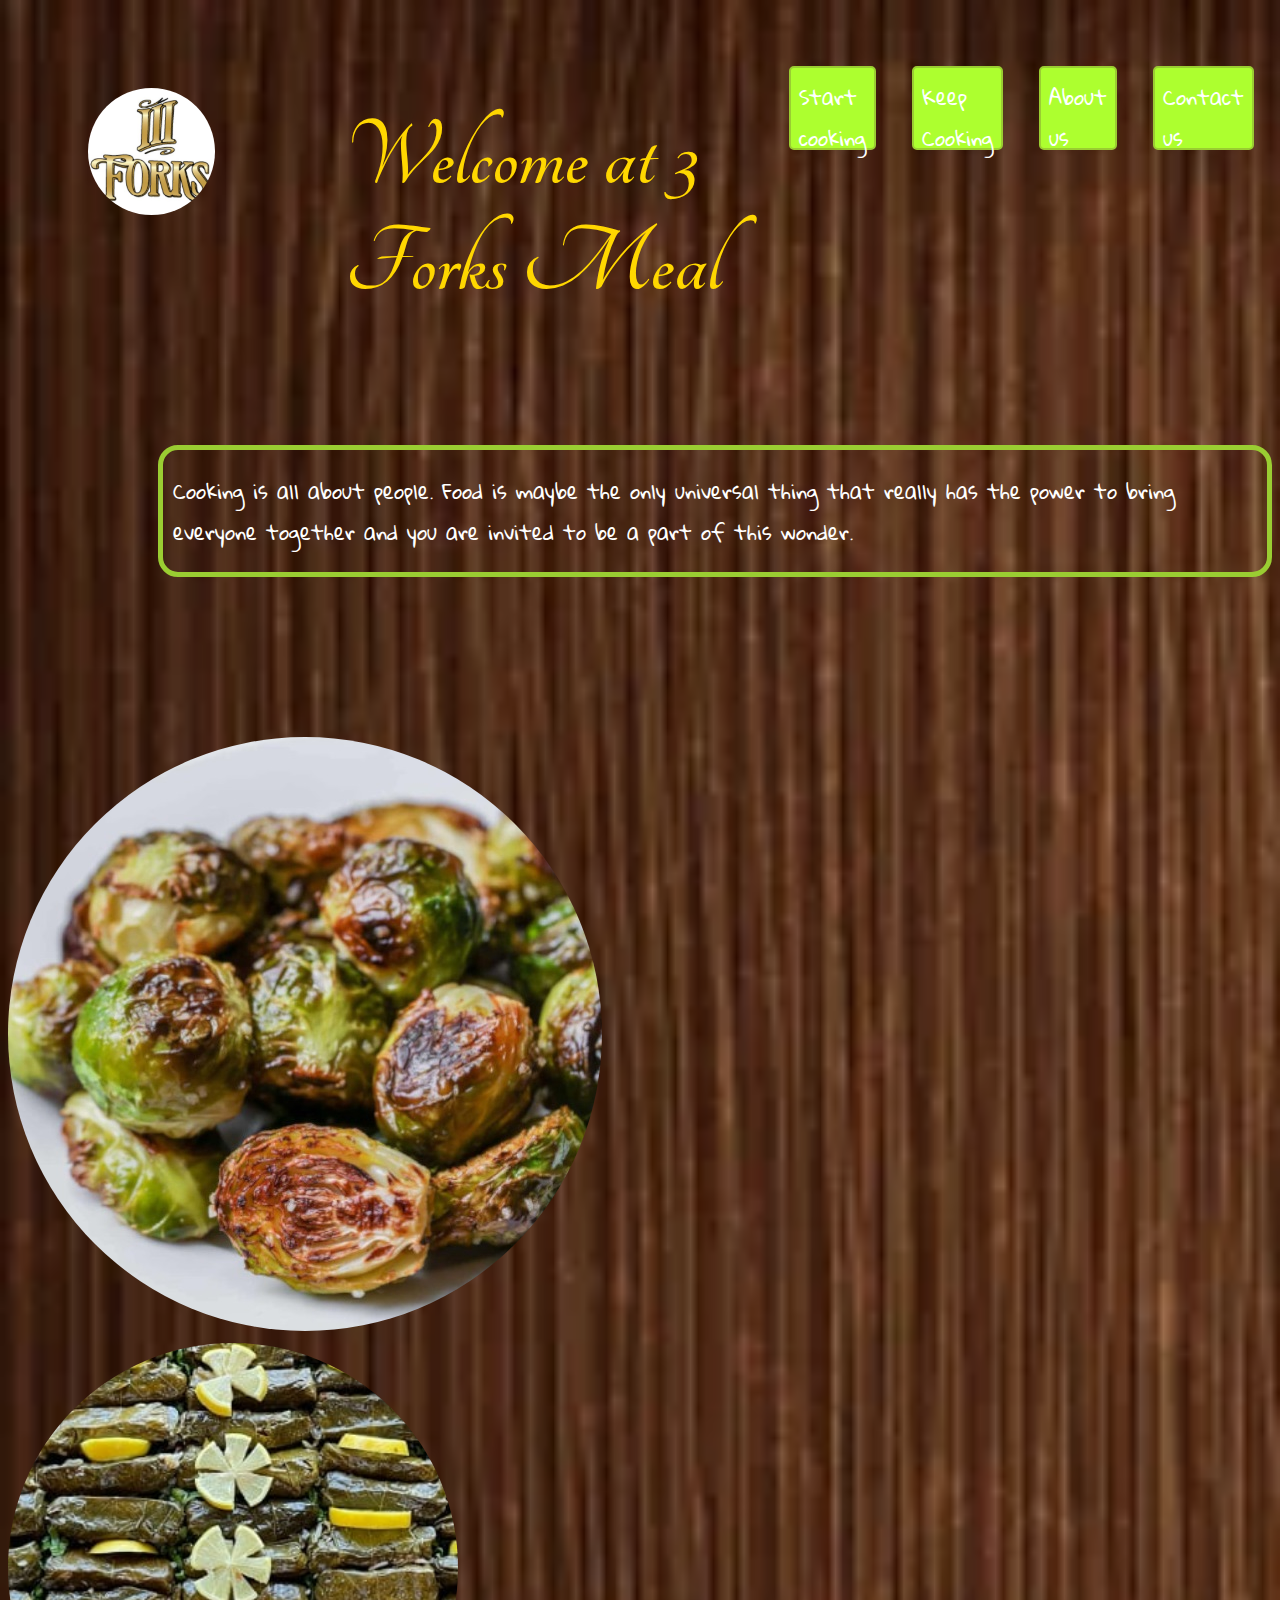
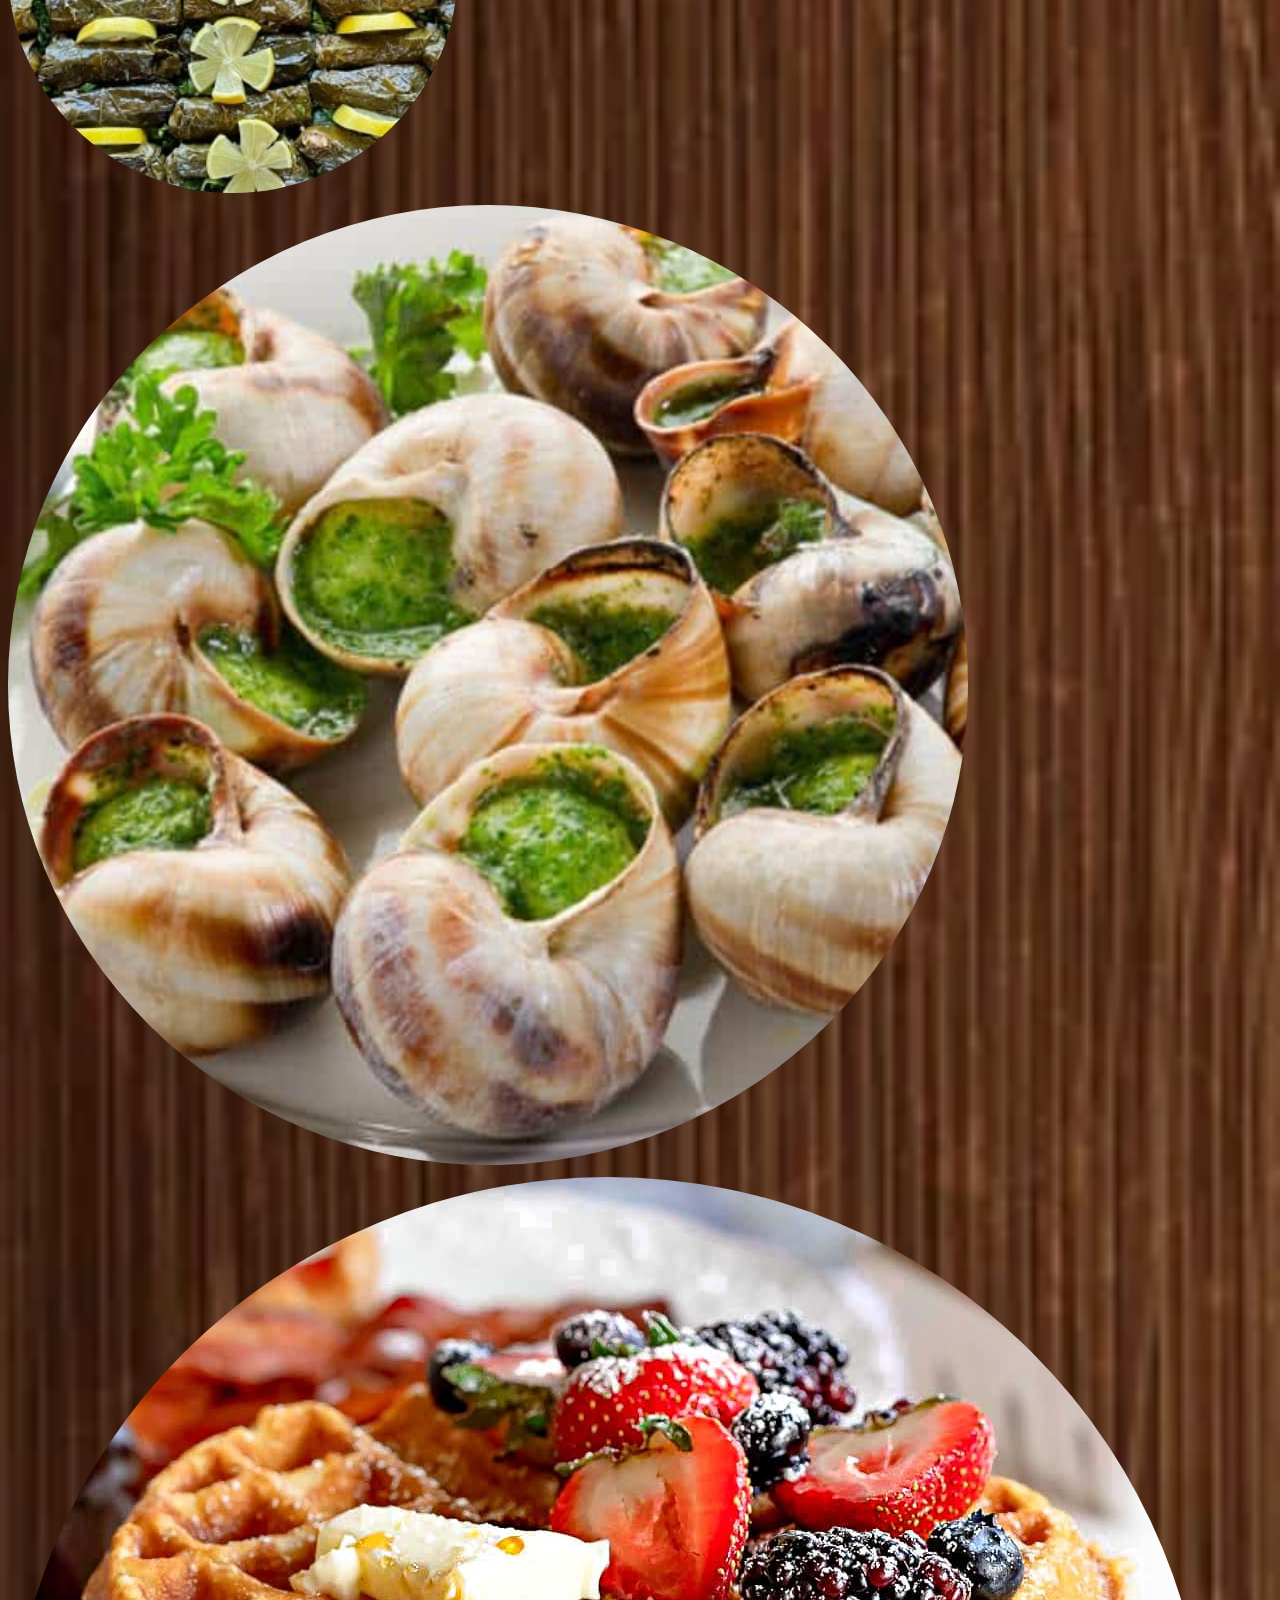
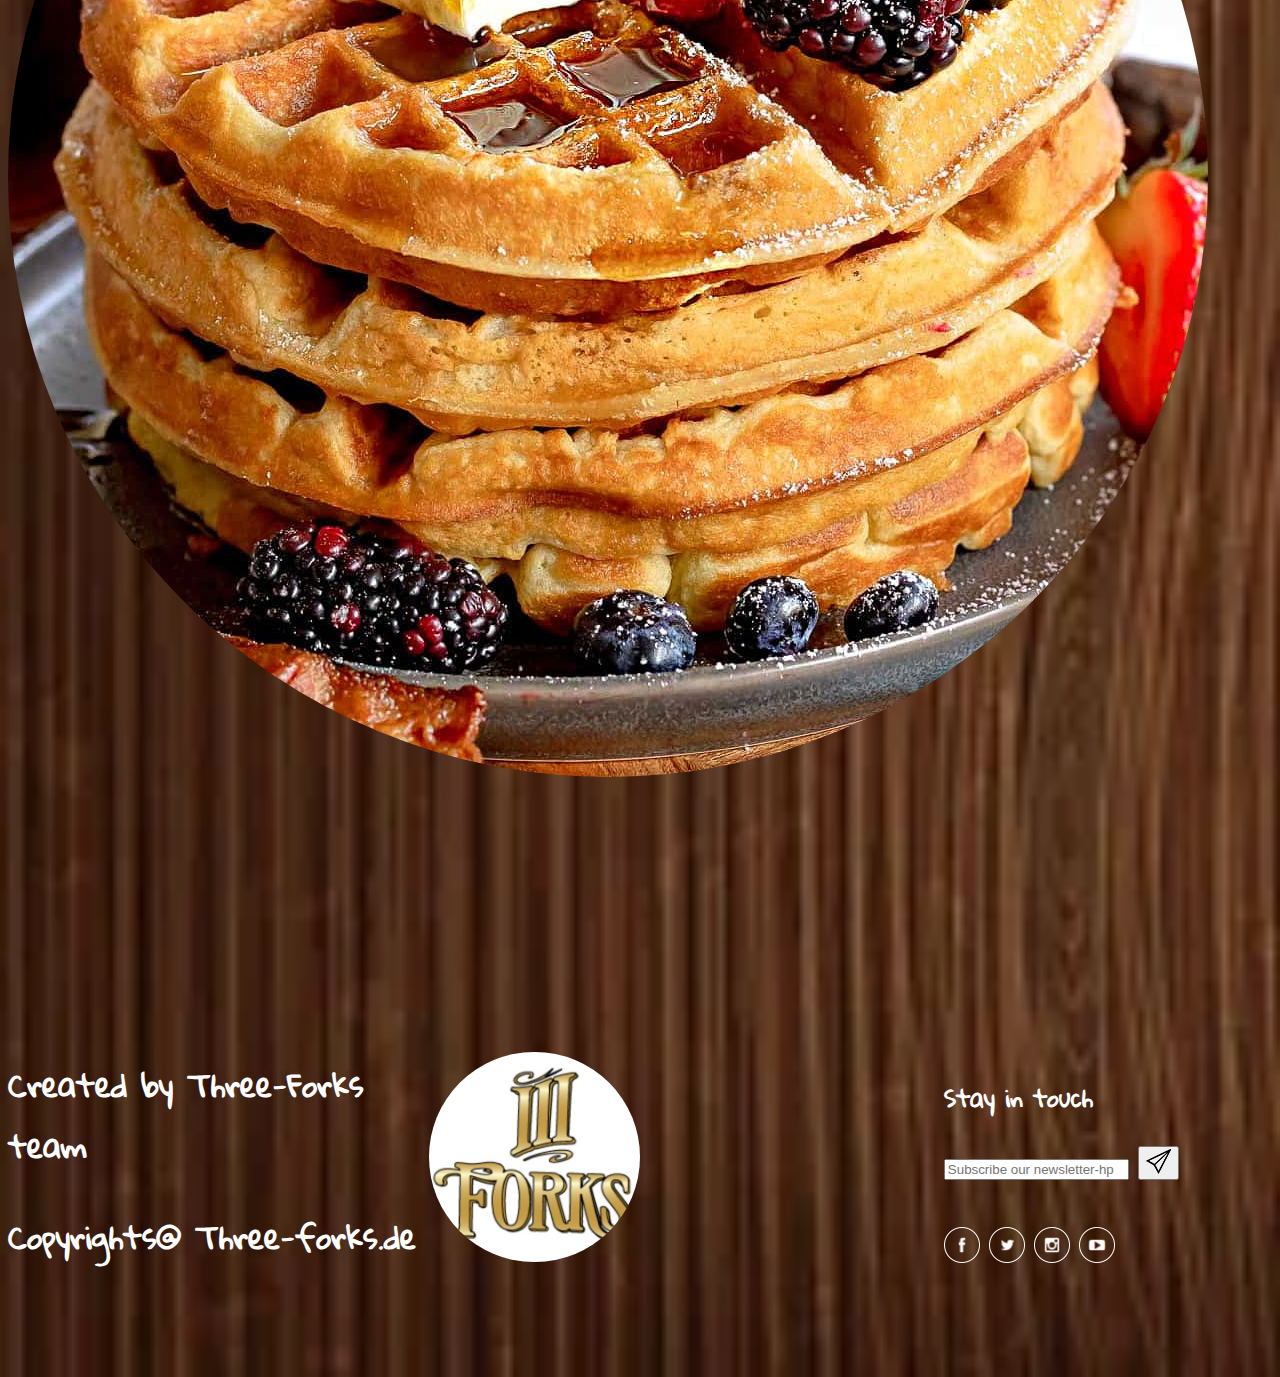
==== commit e89442f6: "saving the new main" ====
--- a/index.html
+++ b/index.html
@@ -17,11 +17,21 @@
 <body>
     <header>
             <nav class="navbar-hp">  
-                <div class=""><img class="logo-hp" src="./materials/pictures/logo.jpg"></div>
+                <a href="/html/recipe.html"> <div class=""><a href="index.html"><img class="logo-hp" src="./materials/pictures/logo.jpg"></a></div>
                 <h1 class="title-hp">Welcome at 3 Forks Meal</h1>
                 <ul>
-                    <li> Start cooking</li>
-                    <li> Keep Cooking</li>
+                    <li
+                    data-bs-toggle="popover"
+                    data-bs-title="Create your account"
+                    data-bs-content="Create your account now! With your (not so expensive account) you can enjoy many things (more info after you pay 💖)" 
+                    data-bs-trigger="hover focus"
+                    > Start cooking</li>
+                    <li
+                    data-bs-toggle="popover"
+                    data-bs-title="Create your account"
+                    data-bs-content="You already have an account? Amazing! Help us finding more recipes" 
+                    data-bs-trigger="hover focus" 
+                    > Keep Cooking</li>
                     <li>About us</li>
                     <li>Contact us</li>
                 </ul>
@@ -35,42 +45,57 @@
     <div class="container">
         <div class="row">
             <div class="col-lg-3">
-            One of three columns
+             
           </div>
           <div class="col-lg-3">
             <div class="row form-group">
                 <div class="col">
-                    <a href="#"><img src="/materials/pictures/brusselSprouts.jpg" alt="brusselSprouts" class="img_circle img-thumbnail img-fluid"></a>
+                    <a href="#"><img src="/materials/pictures/brusselSprouts.jpg" 
+                        alt="brusselSprouts" 
+                        class="img_circle img-thumbnail img-fluid hover_blur"
+                        data-bs-toggle = 'popover'
+                        data-bs-title = 'Roasted Brussel Sprouts'
+                        data-bs-content = 'Try our amazing roasted brussel sprouts with prunes and mushed peas.'
+                        data-bs-trigger = 'hover focus'
+                        data-bs-html = 'true'
+                        data-bs-custom-class = 'our-popover'
+                        data-bs-placement="left" 
+                        data-bs-content="Left popover"
+                        data-bs-container="body"
+                        ></a>
                 </div>
             </div>
             <div class="row">
                 <div class="col div class="ratio ratio-1x1">
-                    <a href="#"> <img src="/materials/pictures/Grape_leaves.jpg" alt="Grape leaves" class="img_circle img-thumbnail img-fluid"></a>
+                    <a href="#"> <img src="/materials/pictures/warak-enab.jpeg" alt="Warak Enab" class="img_circle img-thumbnail img-fluid hover_blur"
+                        data-bs-toggle = 'popover'
+                        data-bs-title = 'Warak Enab'
+                        data-bs-content = 'Lorem ipsum dolor sit amet, consectetur adipiscing elit, sed do eiusmod tempor incididunt ut labore et dolore magna aliqua. Ut enim ad minim veniam, quis nostrud exercitation ullamco laboris nisi ut aliquip ex ea commodo consequat.'
+                        data-bs-trigger = 'hover focus'
+                        data-bs-html = 'true'
+                        data-bs-custom-class = 'our-popover'
+                        data-bs-placement="left" 
+                        data-bs-content="Left popover"
+                        data-bs-container="body"></a>
                 </div>
             </div>
           </div>
           <div class="col-lg-3">
             <div class="row form-group">
                 <div class="col">
-                    <a href="#"><img src="/materials/pictures/snails.jpg" alt="brusselSprouts" class="img_circle img-thumbnail img-fluid"></a>
+                    <a href="#"><img src="/materials/pictures/snails.jpg" alt="brusselSprouts" class="img_circle img-thumbnail img-fluid hover_blur"></a>
                 </div>
             </div>
             <div class="row">
                 <div class="col">
-                    <a href="#"> <img src="/materials/pictures/Waffle.jpeg" alt="Grape leaves" class="img_circle img-thumbnail img-fluid"></a>
+                    <a href="/html/recipe.html"> <img src="/materials/pictures/Waffle.jpeg" alt="Grape leaves" class="img_circle img-thumbnail img-fluid hover_blur"></a>
                 </div>
             </div>
           </div>
           
           <div class="col-lg-3">
             <div class="row">
-                <div class="col"><h4>About us</h4></div>
-            </div>
-            <div class="row">
                 <div class="col">
-                    <p>
-                    We are 3 amazing chefs with few ideas but unbelievable cooking skills. Find our best recipes and make new friends because,like us,people love Food.
-                    </p>
                 </div>
             </div>
           </div>
@@ -114,20 +139,26 @@
     </footer>
     <!-- Optional JavaScript -->
     <!-- jQuery first, then Popper.js, then Bootstrap JS -->
+
     <script
-    src="https://code.jquery.com/jquery-3.3.1.slim.min.js"
-    integrity="sha384-q8i/X+965DzO0rT7abK41JStQIAqVgRVzpbzo5smXKp4YfRvH+8abtTE1Pi6jizo"
+    src="https://cdn.jsdelivr.net/npm/@popperjs/core@2.11.6/dist/umd/popper.min.js"
+    integrity="sha384-oBqDVmMz9ATKxIep9tiCxS/Z9fNfEXiDAYTujMAeBAsjFuCZSmKbSSUnQlmh/jp3"
     crossorigin="anonymous"
-    ></script>
-    <script
-    src="https://cdn.jsdelivr.net/npm/popper.js@1.14.3/dist/umd/popper.min.js"
-    integrity="sha384-ZMP7rVo3mIykV+2+9J3UJ46jBk0WLaUAdn689aCwoqbBJiSnjAK/l8WvCWPIPm49"
+  ></script>
+
+  <script
+    src="https://cdn.jsdelivr.net/npm/bootstrap@5.3.0-alpha1/dist/js/bootstrap.min.js"
+    integrity="sha384-mQ93GR66B00ZXjt0YO5KlohRA5SY2XofN4zfuZxLkoj1gXtW8ANNCe9d5Y3eG5eD"
     crossorigin="anonymous"
-    ></script>
-    <script
-    src="https://cdn.jsdelivr.net/npm/bootstrap@4.1.3/dist/js/bootstrap.min.js"
-    integrity="sha384-ChfqqxuZUCnJSK3+MXmPNIyE6ZbWh2IMqE241rYiqJxyMiZ6OW/JmZQ5stwEULTy"
-    crossorigin="anonymous"
-    ></script>
+  ></script>
+
+    <script>
+    const popoverTriggerList = document.querySelectorAll(
+            '[data-bs-toggle="popover"]'
+        );
+        const popoverList = [...popoverTriggerList].map(
+            (popoverTriggerEl) => new bootstrap.Popover(popoverTriggerEl)
+        );
+    </script>
 </body>
-</html>
+</html>--- a/CSS/style.css
+++ b/CSS/style.css
@@ -14,13 +14,13 @@
   font-family: Tangerine_bold;
   src: url(/materials/fonts/Tangerine/Tangerine-Bold.ttf);
 }
+
 .navbar-hp {
-    /* border: 2px solid red; */
-    /* display: flex; */
-    /* justify-content: center; */
-    display: flex;
-    justify-content: space-between;
-    
+  /* border: 2px solid red; */
+  /* display: flex; */
+  /* justify-content: center; */
+  display: flex;
+  justify-content: space-between;
 }
 .logo-hp {
     /* border: 2px solid rgb(197, 20, 200); */
@@ -59,15 +59,13 @@
     list-style-type: none;
 }
 li {
-    
-    
-    border: 2px solid yellowgreen;
-    margin: 18px;
-    padding: 8px;
-    /* display:flex ; */
-    /* justify-content: space-between ; */
-    background-color: greenyellow;
-    border-radius: 5px;
+  border: 2px solid yellowgreen;
+  margin: 18px;
+  padding: 8px;
+  /* display:flex ; */
+  /* justify-content: space-between ; */
+  background-color: greenyellow;
+  border-radius: 5px;
 }
 .we-are-hp {
     display: flex;
@@ -109,11 +107,10 @@
     border: 2px solid pink;
     margin-left: 1000px;
 /* }  */
-#grid-container-f2{
-    /* align-content:space-between ; */
+#grid-container-f2 {
+  /* align-content:space-between ; */
 }
 #footer-lift-hp {
-
 }
 /* #footer-right-hp {
     border: 2px solid rgb(255, 0, 30); */
@@ -137,6 +134,11 @@
   object-fit: cover;
 }
 
+/* .hover_blur:hover {
+  webkit-filter: blur(4px);
+  filter: blur(4px);
+} */
+
 body {
   background-image: url(/materials/pictures/background.jpeg);
   background-size: cover;
@@ -185,3 +187,49 @@
 .recommendations h4:hover {
   transform: scale(1.3);
 }
+
+/* hover */
+.img-container {
+  position: relative;
+}
+
+#recipe-summary-brussel {
+  display: none;
+  position: absolute;
+}
+
+#container-brussel:hover #recipe-summary-brussel {
+  display: block;
+}
+
+#recipe-summary-grape {
+  display: none;
+  position: absolute;
+}
+
+#container-grape:hover #recipe-summary-grape {
+  display: block;
+}
+
+#recipe-summary-snail {
+  display: none;
+  position: absolute;
+}
+
+#container-snail:hover #recipe-summary-snail {
+  display: block;
+}
+
+#recipe-summary-waffle {
+  display: none;
+  position: absolute;
+}
+
+#container-waffle:hover #recipe-summary-waffle {
+  display: block;
+}
+
+.our-popover {
+  color: black;
+  background-color: rgb(194, 238, 106);
+}
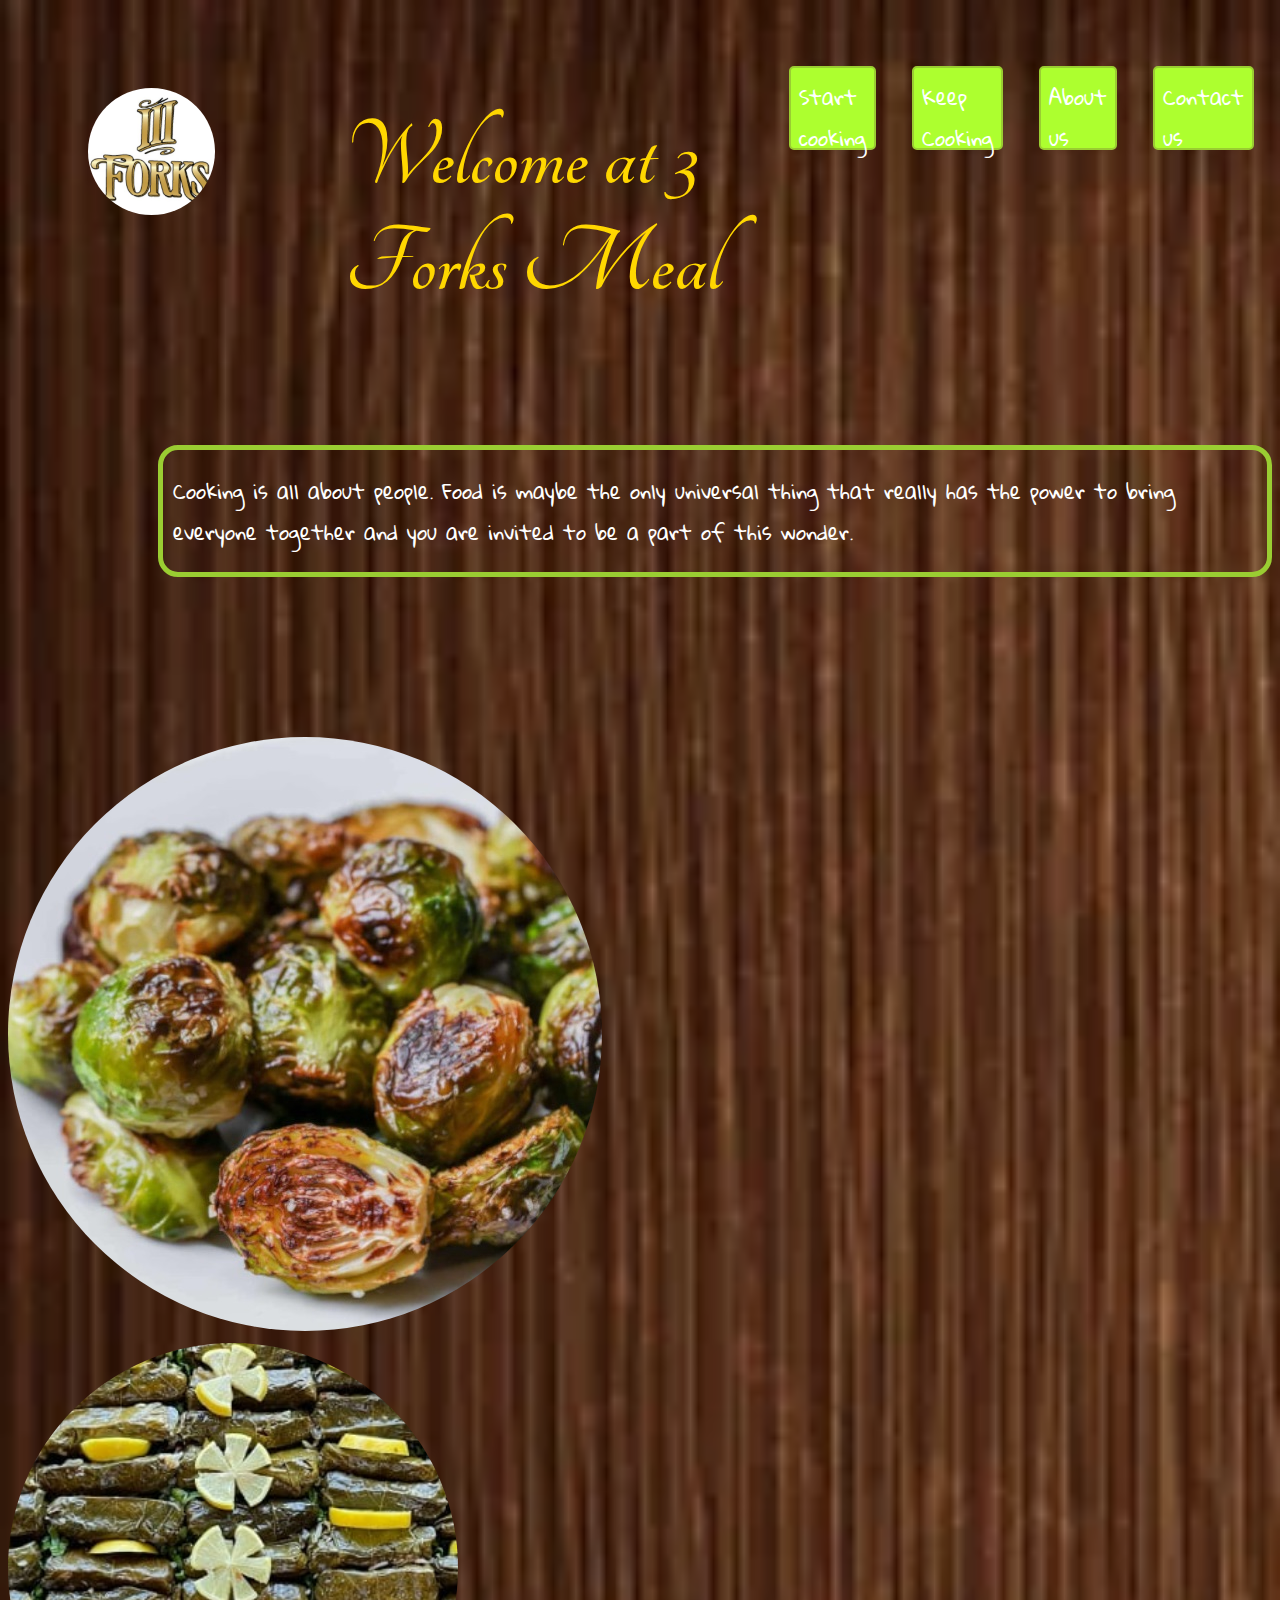
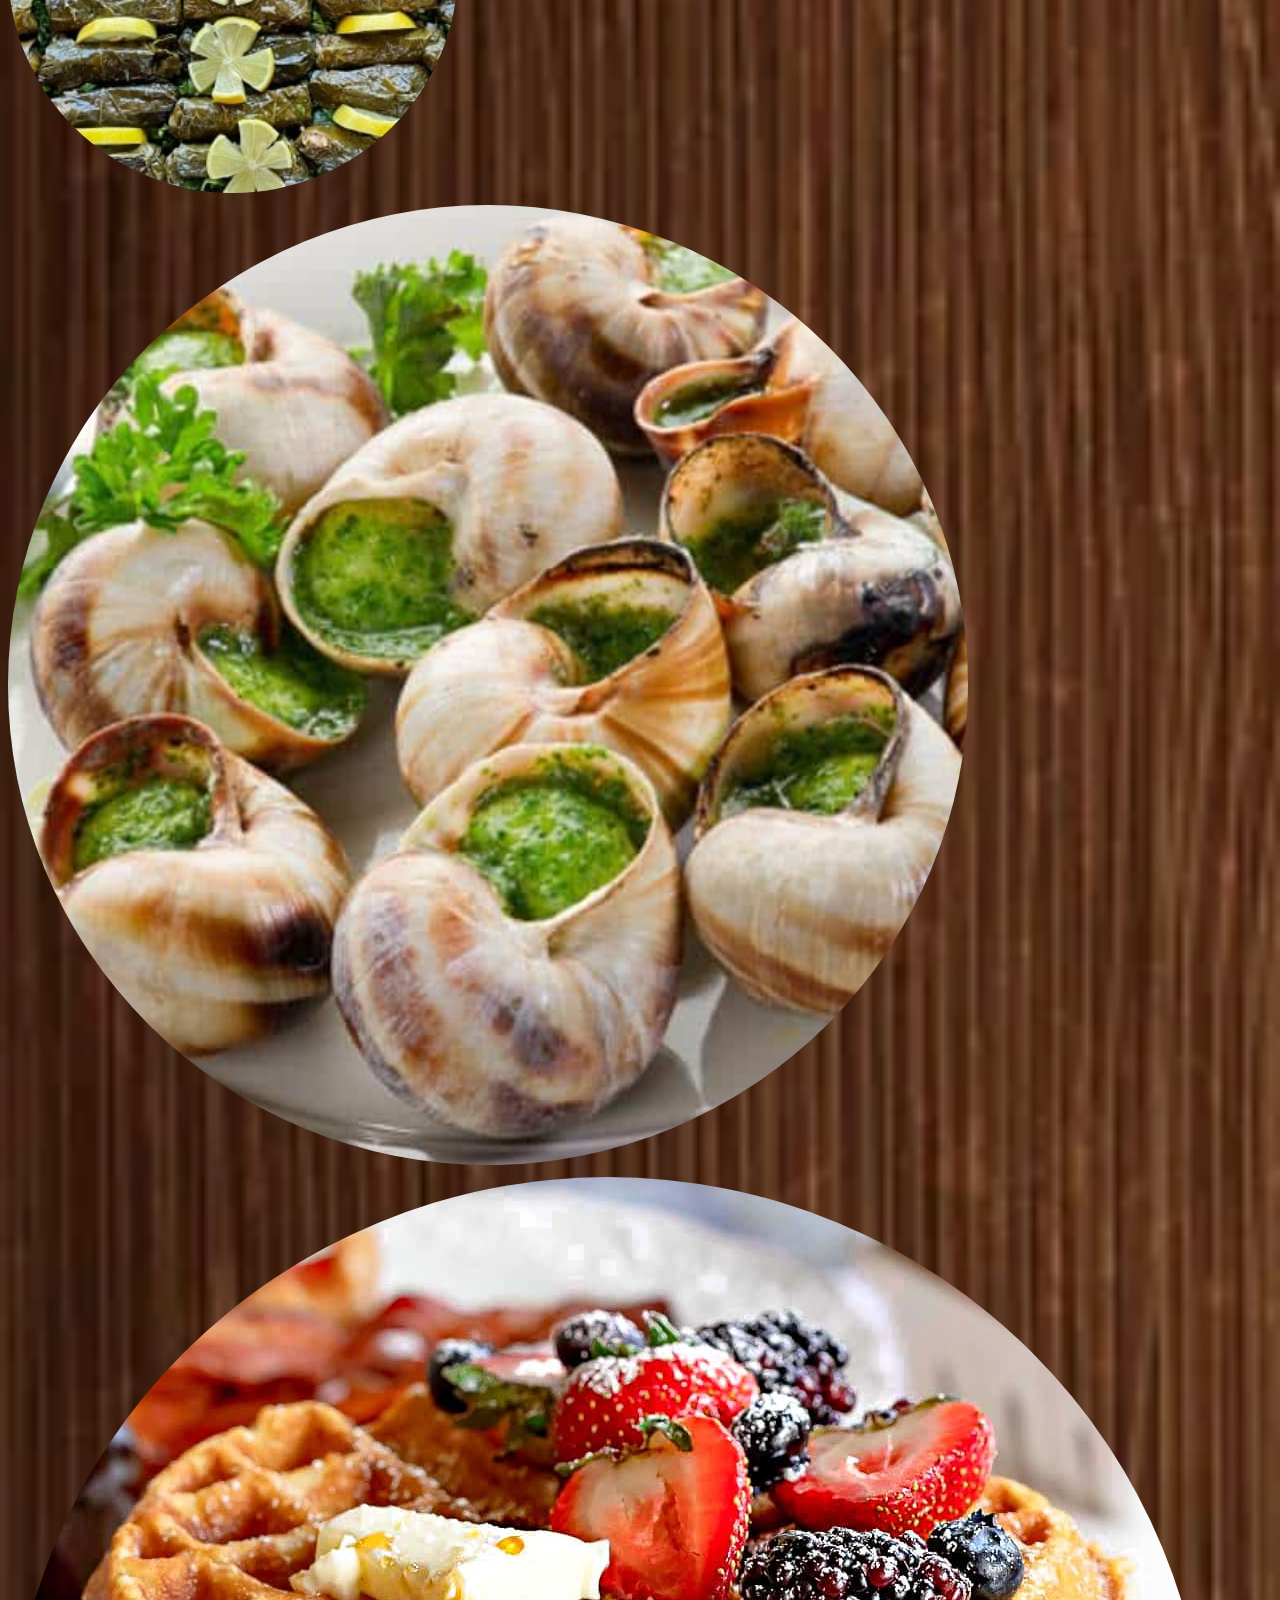
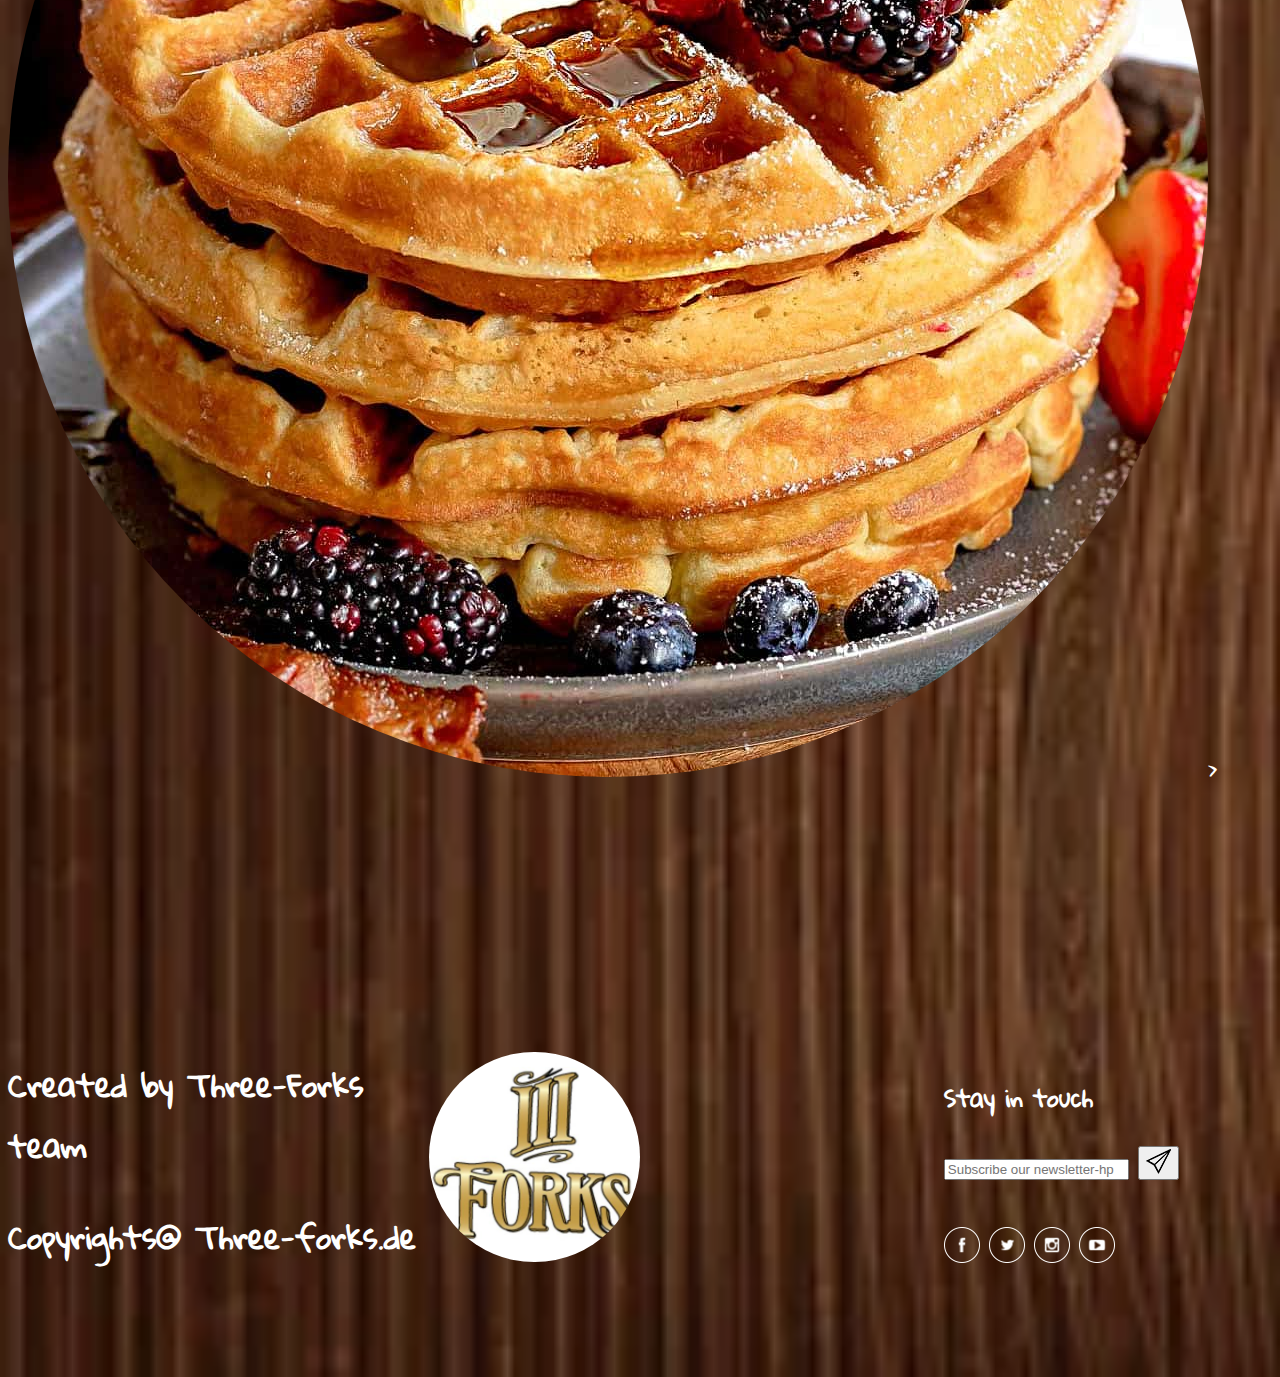
==== commit e69d80fd: "pushing the last touches from ismail" ====
--- a/index.html
+++ b/index.html
@@ -32,8 +32,20 @@
                     data-bs-content="You already have an account? Amazing! Help us finding more recipes" 
                     data-bs-trigger="hover focus" 
                     > Keep Cooking</li>
-                    <li>About us</li>
-                    <li>Contact us</li>
+                    <li
+                    data-bs-toggle="popover"
+                    data-bs-title="Create your account"
+                    data-bs-content="We are 3 amazing chefs with .
+                    few ideas but unbelievable. cooking skills. Find our best.
+                    recipes and make new friends  .because,like us,people love Food." 
+                    data-bs-trigger="hover focus"
+                    >About us</li>
+                    <li 
+                    data-bs-toggle="popover"
+                    data-bs-title="happy to hear your feedback and inspiration "
+                    data-bs-content="Our E-mail: three-forks@three-forks.de " 
+                    data-bs-trigger="hover focus"
+                    >Contact us</li>
                 </ul>
             </nav>
             <div class="we-are-hp"> 
@@ -45,9 +57,9 @@
     <div class="container">
         <div class="row">
             <div class="col-lg-3">
-             
-          </div>
-          <div class="col-lg-3">
+            
+        </div>
+        <div class="col-lg-3">
             <div class="row form-group">
                 <div class="col">
                     <a href="#"><img src="/materials/pictures/brusselSprouts.jpg" 
@@ -66,11 +78,11 @@
                 </div>
             </div>
             <div class="row">
-                <div class="col div class="ratio ratio-1x1">
+                <div class="col">
                     <a href="#"> <img src="/materials/pictures/warak-enab.jpeg" alt="Warak Enab" class="img_circle img-thumbnail img-fluid hover_blur"
                         data-bs-toggle = 'popover'
-                        data-bs-title = 'Warak Enab'
-                        data-bs-content = 'Lorem ipsum dolor sit amet, consectetur adipiscing elit, sed do eiusmod tempor incididunt ut labore et dolore magna aliqua. Ut enim ad minim veniam, quis nostrud exercitation ullamco laboris nisi ut aliquip ex ea commodo consequat.'
+                        data-bs-title = 'Warak Enab all-time favorite dish '
+                        data-bs-content = '  juicy and utterly tantalizing!  Trust me, you will be eating them straight from the pot while they’re still piping hot!'
                         data-bs-trigger = 'hover focus'
                         data-bs-html = 'true'
                         data-bs-custom-class = 'our-popover'
@@ -79,28 +91,42 @@
                         data-bs-container="body"></a>
                 </div>
             </div>
-          </div>
-          <div class="col-lg-3">
+        </div>
+        <div class="col-lg-3">
             <div class="row form-group">
                 <div class="col">
-                    <a href="#"><img src="/materials/pictures/snails.jpg" alt="brusselSprouts" class="img_circle img-thumbnail img-fluid hover_blur"></a>
+                    <a href="#"><img src="/materials/pictures/snails.jpg" alt="brusselSprouts" class="img_circle img-thumbnail img-fluid "
+                        data-bs-toggle = 'popover'
+                        data-bs-title = 'Snails for grasey food lovers'
+                        data-bs-content = 'Well,what should i say people are creative with their intrests'
+                        data-bs-trigger = 'hover focus'
+                        data-bs-html = 'true'
+                        data-bs-custom-class = 'our-popover'
+                        data-bs-container="body"></a>
                 </div>
             </div>
             <div class="row">
                 <div class="col">
-                    <a href="/html/recipe.html"> <img src="/materials/pictures/Waffle.jpeg" alt="Grape leaves" class="img_circle img-thumbnail img-fluid hover_blur"></a>
+                    <a href="/html/recipe.html"> <img src="/materials/pictures/Waffle.jpeg" alt="Grape leaves" class="img_circle img-thumbnail img-fluid "
+                        data-bs-toggle = 'popover'
+                        data-bs-title = 'waffels the most delicious sweet'
+                        data-bs-content = 'enjoy the crispiest fluffiest waffles with balanced sugar with us'
+                        data-bs-trigger = 'hover focus'
+                        data-bs-html = 'true'
+                        data-bs-custom-class = 'our-popover'
+                        data-bs-container="body"></a>></a>
                 </div>
             </div>
-          </div>
-          
-          <div class="col-lg-3">
+        </div>
+        
+        <div class="col-lg-3">
             <div class="row">
                 <div class="col">
                 </div>
             </div>
-          </div>
         </div>
-      </div>
+        </div>
+    </div>
     <footer>
 <div id="grid-container-hp">
     <!-- <div class="">
@@ -114,7 +140,7 @@
     <!-- </div> -->
         <!-- <div id="grid-container-f2"> -->
             <div class="img-div-hp">
-                <img class="img_circle-hp" src="./materials/pictures/logo.jpg">
+                <a href="index.html"><img class="img_circle-hp" src="./materials/pictures/logo.jpg"></a>
             </div>
     <div>
         <div id="footer-right-hp">
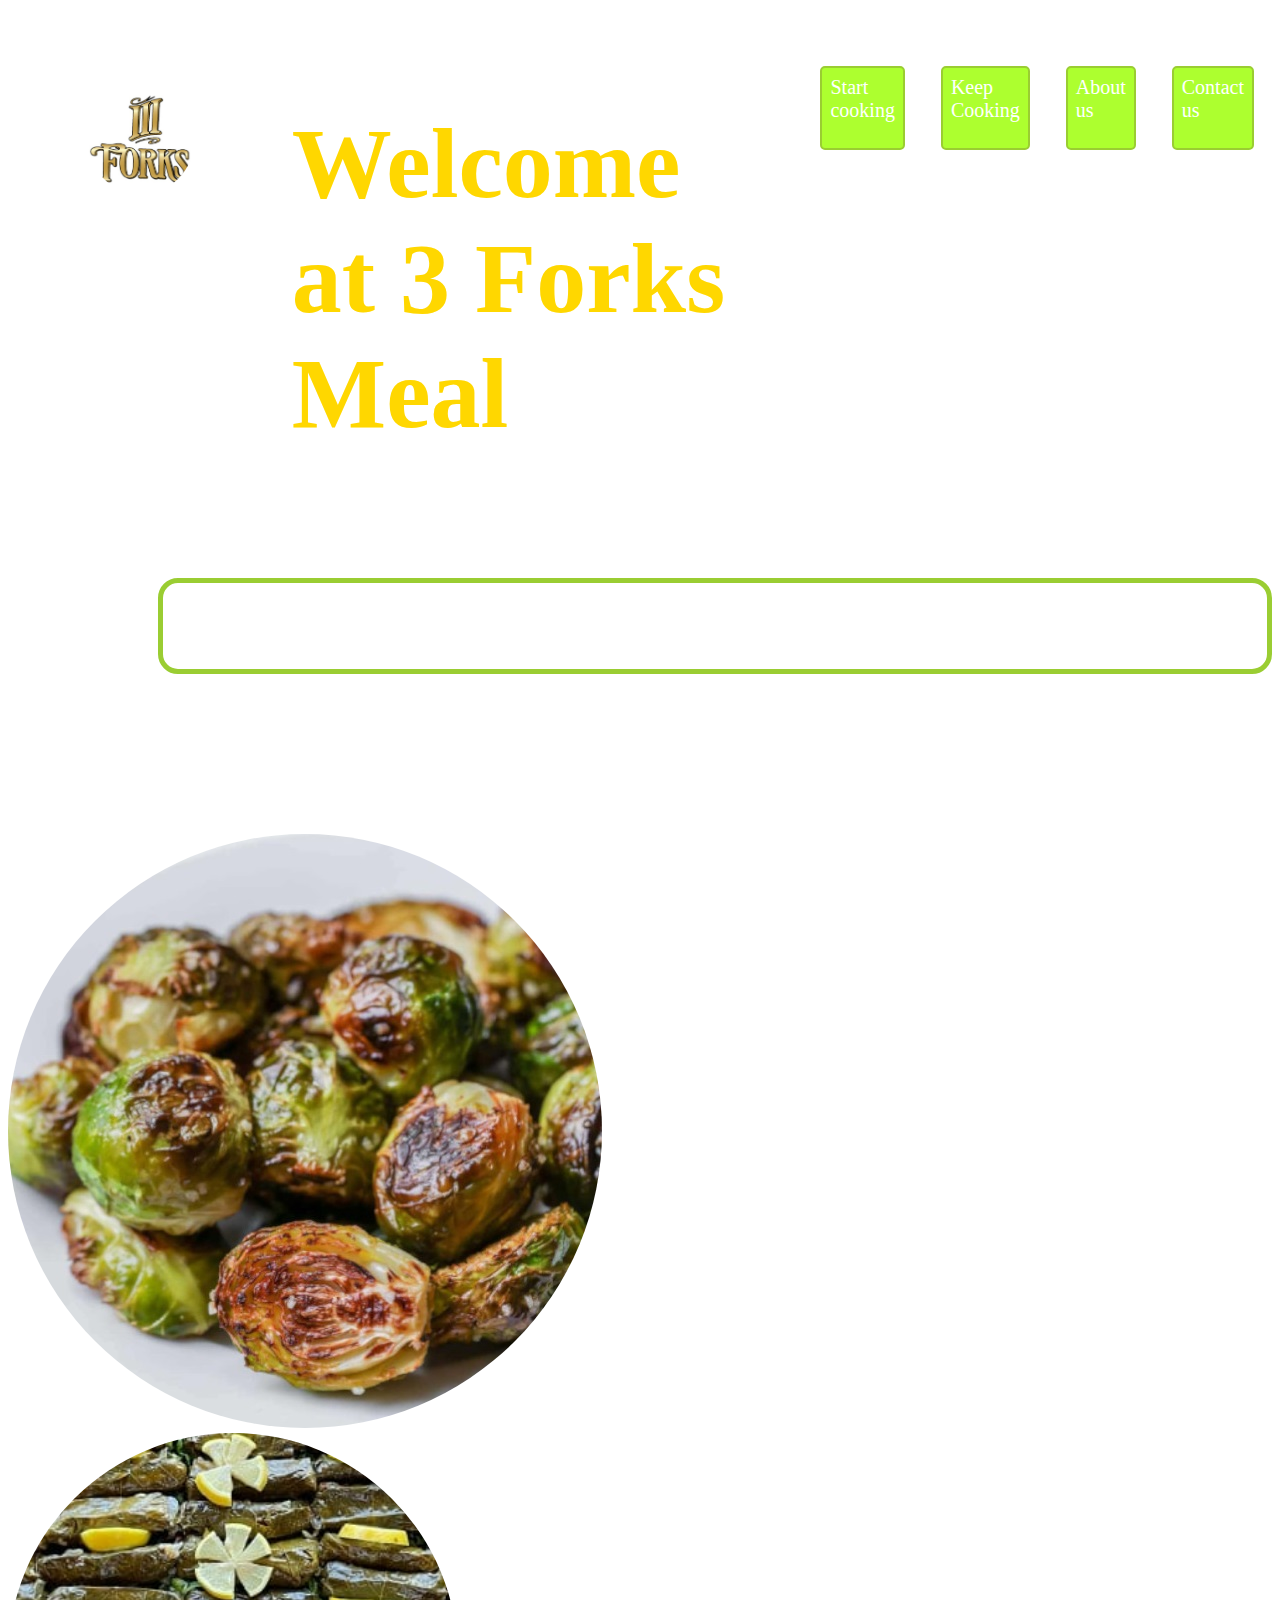
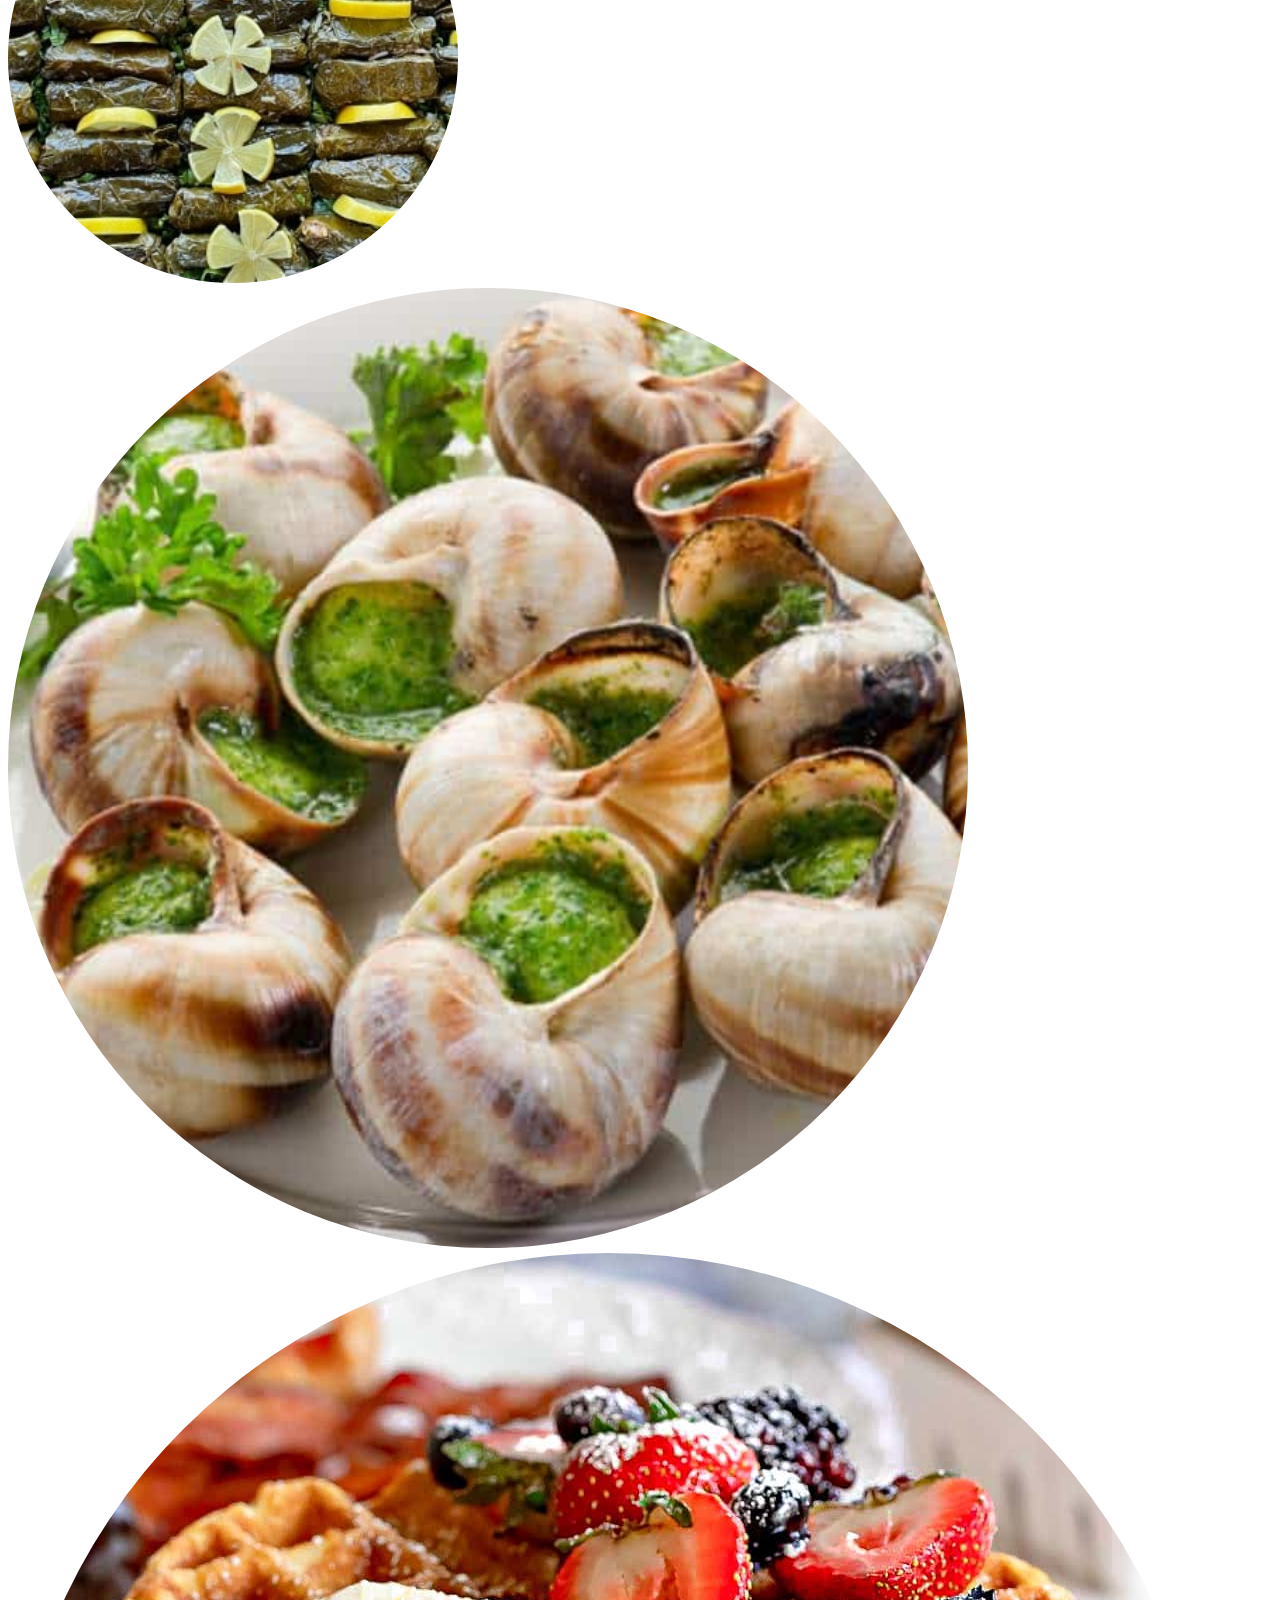
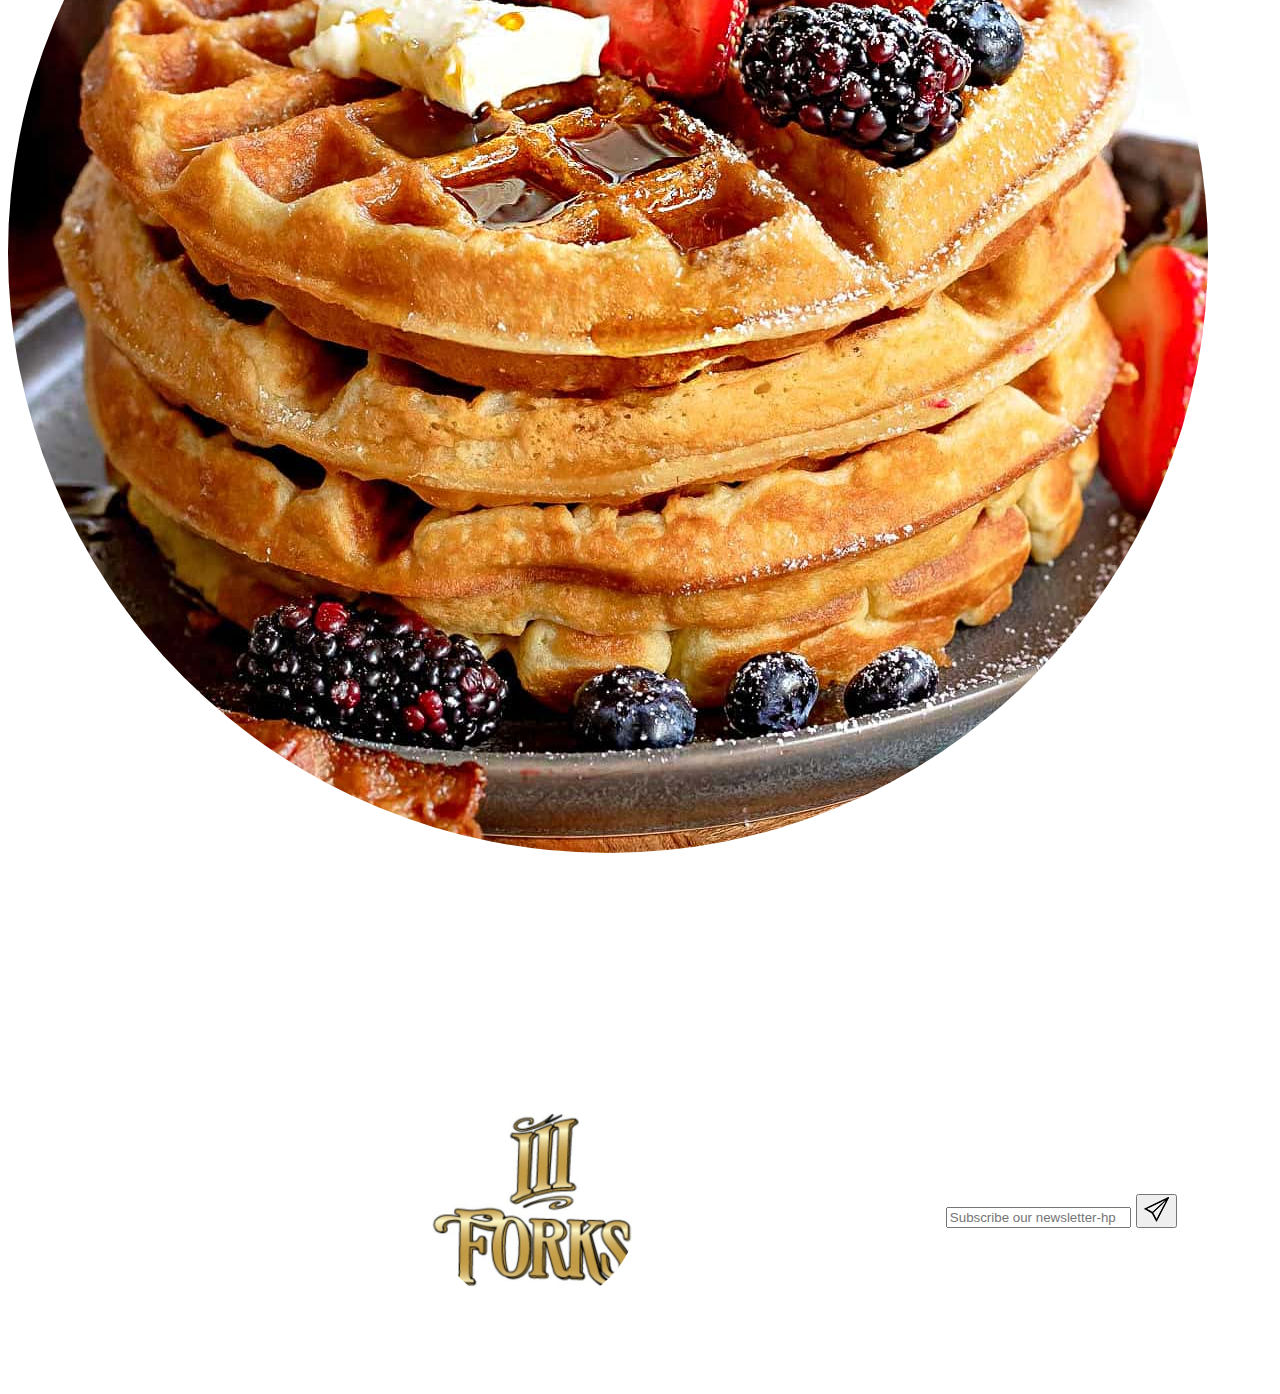
==== commit 3ec3affc: "images have been modified" ====
--- a/index.html
+++ b/index.html
@@ -29,7 +29,7 @@
                     <li
                     data-bs-toggle="popover"
                     data-bs-title="Create your account"
-                    data-bs-content="You already have an account? Amazing! Help us finding more recipes" 
+                    data-bs-content="You already have an account? Amazing! Help us finding more recipes 🤗" 
                     data-bs-trigger="hover focus" 
                     > Keep Cooking</li>
                     <li
@@ -62,7 +62,7 @@
         <div class="col-lg-3">
             <div class="row form-group">
                 <div class="col">
-                    <a href="#"><img src="/materials/pictures/brusselSprouts.jpg" 
+                    <a href="#"><img src="./materials/pictures/brusselSprouts.jpg" 
                         alt="brusselSprouts" 
                         class="img_circle img-thumbnail img-fluid hover_blur"
                         data-bs-toggle = 'popover'
@@ -79,7 +79,7 @@
             </div>
             <div class="row">
                 <div class="col">
-                    <a href="#"> <img src="/materials/pictures/warak-enab.jpeg" alt="Warak Enab" class="img_circle img-thumbnail img-fluid hover_blur"
+                    <a href="#"> <img src="./materials/pictures/warak-enab.jpeg" alt="Warak Enab" class="img_circle img-thumbnail img-fluid hover_blur"
                         data-bs-toggle = 'popover'
                         data-bs-title = 'Warak Enab all-time favorite dish '
                         data-bs-content = '  juicy and utterly tantalizing!  Trust me, you will be eating them straight from the pot while they’re still piping hot!'
@@ -95,7 +95,7 @@
         <div class="col-lg-3">
             <div class="row form-group">
                 <div class="col">
-                    <a href="#"><img src="/materials/pictures/snails.jpg" alt="brusselSprouts" class="img_circle img-thumbnail img-fluid "
+                    <a href="#"><img src="./materials/pictures/snails.jpg" alt="brusselSprouts" class="img_circle img-thumbnail img-fluid "
                         data-bs-toggle = 'popover'
                         data-bs-title = 'Snails for grasey food lovers'
                         data-bs-content = 'Well,what should i say people are creative with their intrests'
@@ -107,7 +107,7 @@
             </div>
             <div class="row">
                 <div class="col">
-                    <a href="/html/recipe.html"> <img src="/materials/pictures/Waffle.jpeg" alt="Grape leaves" class="img_circle img-thumbnail img-fluid "
+                    <a href="/html/recipe.html"> <img src="./materials/pictures/Waffle.jpeg" alt="Grape leaves" class="img_circle img-thumbnail img-fluid "
                         data-bs-toggle = 'popover'
                         data-bs-title = 'waffels the most delicious sweet'
                         data-bs-content = 'enjoy the crispiest fluffiest waffles with balanced sugar with us'
@@ -154,10 +154,10 @@
         <!-- </div> -->
                         <br>
             <!-- <div> -->
-                <a href="" alt="Facebook"><img src="/materials/pictures/facebook.png" alt="Facebook"></a>
+                <a href="" alt="Facebook"><img src="./materials/pictures/facebook.png" alt="Facebook"></a>
                 <a href="" alt="Twitter"><img src="./materials/pictures/twitter.png" alt="Twitter"></a>
-                <a href="" alt="Instagram"><img src="/materials/pictures/instagram.png" alt="Instagram"></a>
-                <a href="" alt="Youtube"><img src="/materials/pictures/youtube.png" alt="Youtube"></a>
+                <a href="" alt="Instagram"><img src="./materials/pictures/instagram.png" alt="Instagram"></a>
+                <a href="" alt="Youtube"><img src="./materials/pictures/youtube.png" alt="Youtube"></a>
             </div>
         <!-- </div>     -->
     <!-- </div> -->
--- a/CSS/style.css
+++ b/CSS/style.css
@@ -2,17 +2,17 @@
 
 @font-face {
   font-family: Gloria;
-  src: url(/materials/fonts/Gloria_Hallelujah/GloriaHallelujah-Regular.ttf);
+  src: url(./materials/fonts/Gloria_Hallelujah/GloriaHallelujah-Regular.ttf);
 }
 
 @font-face {
   font-family: Tangerine_regular;
-  src: url(/materials/fonts/Tangerine/Tangerine-Regular.ttf);
+  src: url(./materials/fonts/Tangerine/Tangerine-Regular.ttf);
 }
 
 @font-face {
   font-family: Tangerine_bold;
-  src: url(/materials/fonts/Tangerine/Tangerine-Bold.ttf);
+  src: url(./materials/fonts/Tangerine/Tangerine-Bold.ttf);
 }
 
 .navbar-hp {
@@ -140,7 +140,7 @@
 } */
 
 body {
-  background-image: url(/materials/pictures/background.jpeg);
+  background-image: url(./materials/pictures/background.jpeg);
   background-size: cover;
   color: white;
   font-size: 20px;
